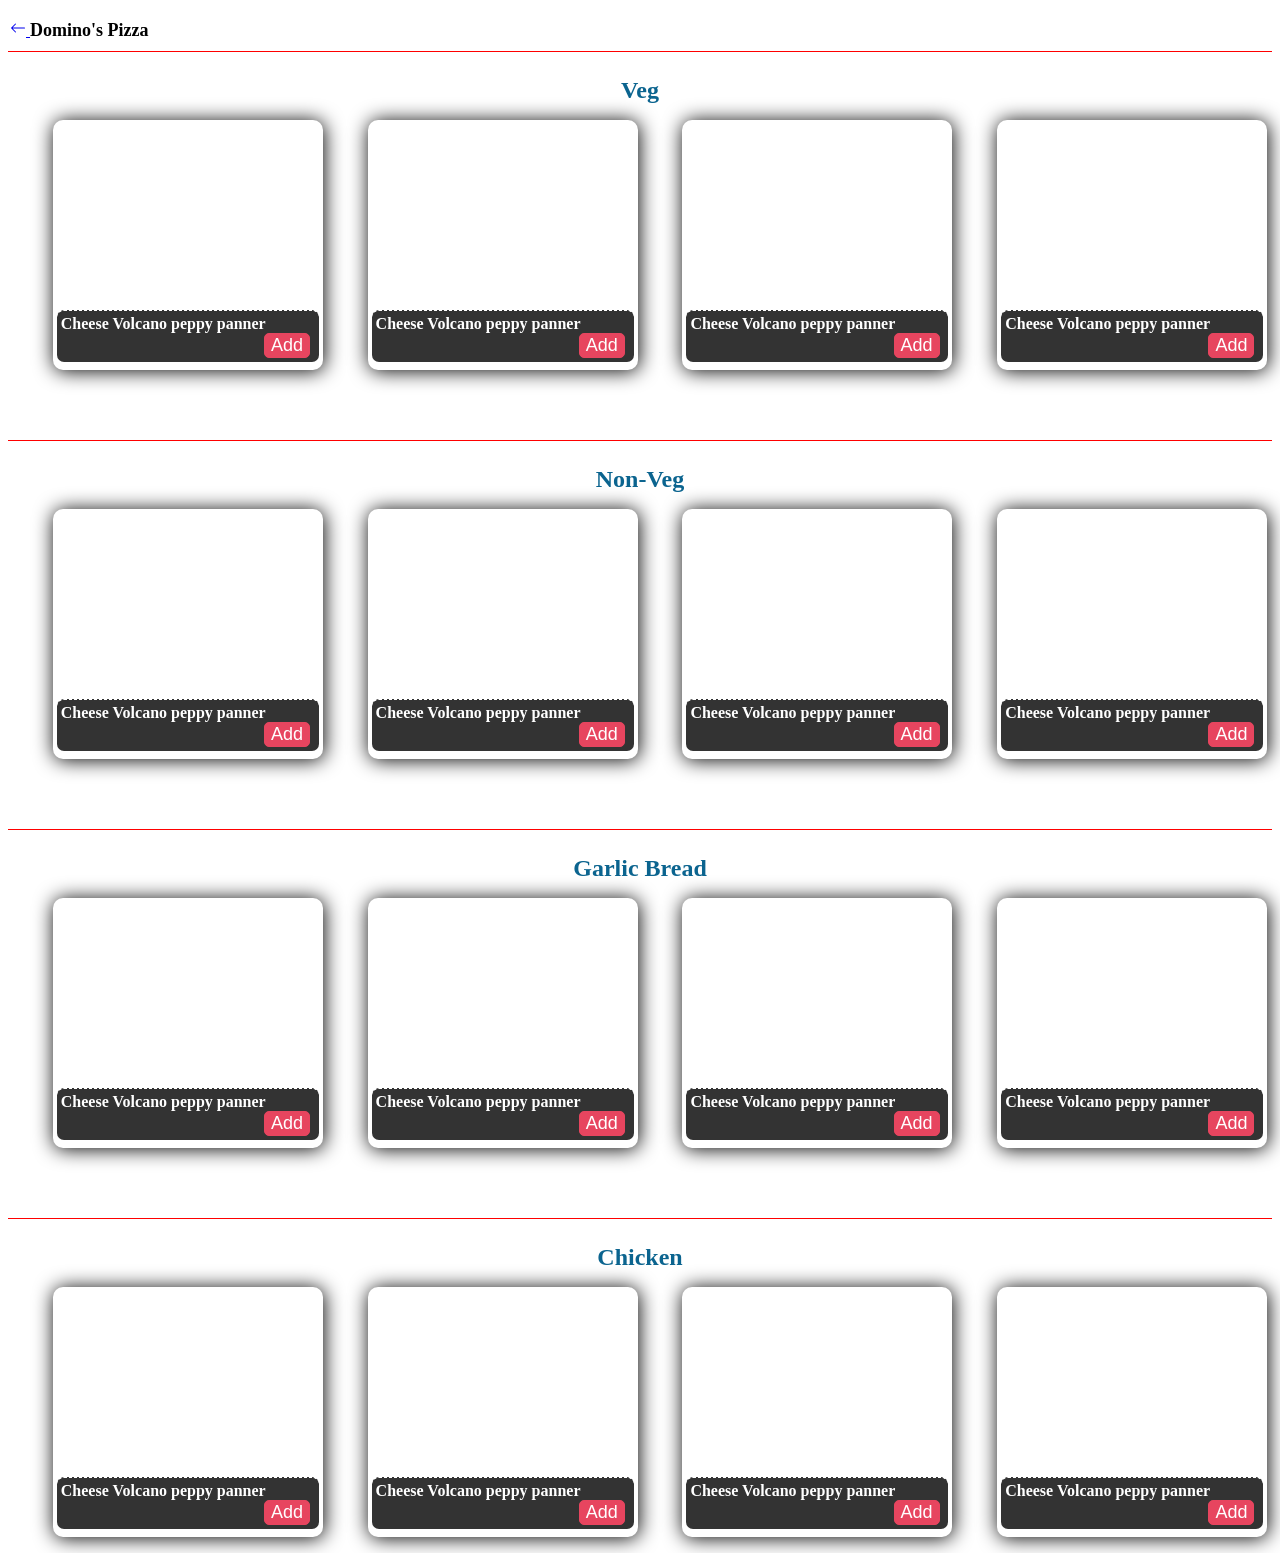
==== Dominos_clone/menu.html @ 60b68786 "menu" ====
<!DOCTYPE html>
<html lang="en">
<head>
    <meta charset="UTF-8">
    <meta name="viewport" content="width=device-width, initial-scale=1.0">
    <title>Menu~Dominos</title>
    <link rel="stylesheet" href="menu.css">
</head>
<body>
    <header >
        <icon>
            <a href="index.html"> 
            <svg xmlns="http://www.w3.org/2000/svg" width="16" height="16" fill="currentColor" class="bi bi-arrow-left" viewBox="0 0 16 16">
                <path fill-rule="evenodd" d="M15 8a.5.5 0 0 0-.5-.5H2.707l3.147-3.146a.5.5 0 1 0-.708-.708l-4 4a.5.5 0 0 0 0 .708l4 4a.5.5 0 0 0 .708-.708L2.707 8.5H14.5A.5.5 0 0 0 15 8"/>
              </svg>
            </a>
        </icon>
        <span>
            <b style="font-size: large; font-weight: 600;">Domino's Pizza</b>
        </span>
        
    </header>
    

    <menutype>

    <div class="mentyp">Veg</div>

    <menu>

        <div class="pizza" onclick="" style="background-image: url(https://cdn.dotpe.in/longtail/store-items/9236909/DV0JBcdw.webp);">
            <div class="pizza_name"><b>Cheese Volcano peppy panner</b>
                <br>
                <button>Add</button>
            </div>
        </div>

        <div class="pizza" onclick="" style="background-image: url(https://cdn.dotpe.in/longtail/store-items/9236909/DV0JBcdw.webp);">
            <div class="pizza_name"><b>Cheese Volcano peppy panner</b>
                <br>
                <button>Add</button>
            </div>
        </div>

        <div class="pizza" onclick="" style="background-image: url(https://cdn.dotpe.in/longtail/store-items/9236909/DV0JBcdw.webp);">
            <div class="pizza_name"><b>Cheese Volcano peppy panner</b>
                <br>
                <button>Add</button>
            </div>
        </div>

        <div class="pizza" onclick="" style="background-image: url(https://cdn.dotpe.in/longtail/store-items/9236909/DV0JBcdw.webp);">
            <div class="pizza_name"><b>Cheese Volcano peppy panner</b>
                <br>
                <button>Add</button>
            </div>
        </div>

    </menu>
    <br>
    <br>
    
    <br>

    <div class="mentyp" >Non-Veg</div>

    <menu>

        <div class="pizza" onclick="" style="background-image: url(https://cdn.dotpe.in/longtail/store-items/9236909/DV0JBcdw.webp);">
            <div class="pizza_name"><b>Cheese Volcano peppy panner</b>
                <br>
                <button>Add</button>
            </div>
        </div>

        <div class="pizza" onclick="" style="background-image: url(https://cdn.dotpe.in/longtail/store-items/9236909/DV0JBcdw.webp);">
            <div class="pizza_name"><b>Cheese Volcano peppy panner</b>
                <br>
                <button>Add</button>
            </div>
        </div>

        <div class="pizza" onclick="" style="background-image: url(https://cdn.dotpe.in/longtail/store-items/9236909/DV0JBcdw.webp);">
            <div class="pizza_name"><b>Cheese Volcano peppy panner</b>
                <br>
                <button>Add</button>
            </div>
        </div>

        <div class="pizza" onclick="" style="background-image: url(https://cdn.dotpe.in/longtail/store-items/9236909/DV0JBcdw.webp);">
            <div class="pizza_name"><b>Cheese Volcano peppy panner</b>
                <br>
                <button>Add</button>
            </div>
        </div>

    </menu>
    <br>
    <br>
    
    <br>

    <div class="mentyp" align="center">Garlic Bread</div>

    <menu>

        <div class="pizza" onclick="" style="background-image: url(https://cdn.dotpe.in/longtail/store-items/9236909/DV0JBcdw.webp);">
            <div class="pizza_name"><b>Cheese Volcano peppy panner</b>
                <br>
                <button>Add</button>
            </div>
        </div>

        <div class="pizza" onclick="" style="background-image: url(https://cdn.dotpe.in/longtail/store-items/9236909/DV0JBcdw.webp);">
            <div class="pizza_name"><b>Cheese Volcano peppy panner</b>
                <br>
                <button>Add</button>
            </div>
        </div>

        <div class="pizza" onclick="" style="background-image: url(https://cdn.dotpe.in/longtail/store-items/9236909/DV0JBcdw.webp);">
            <div class="pizza_name"><b>Cheese Volcano peppy panner</b>
                <br>
                <button>Add</button>
            </div>
        </div>

        <div class="pizza" onclick="" style="background-image: url(https://cdn.dotpe.in/longtail/store-items/9236909/DV0JBcdw.webp);">
            <div class="pizza_name"><b>Cheese Volcano peppy panner</b>
                <br>
                <button>Add</button>
            </div>
        </div>

    </menu>
    <br>
    <br>
    <br>

    <div class="mentyp" >Chicken</div>

    <menu>

        <div class="pizza" onclick="" style="background-image: url(https://cdn.dotpe.in/longtail/store-items/9236909/DV0JBcdw.webp);">
            <div class="pizza_name"><b>Cheese Volcano peppy panner</b>
                <br>
                <button>Add</button>
            </div>
        </div>

        <div class="pizza" onclick="" style="background-image: url(https://cdn.dotpe.in/longtail/store-items/9236909/DV0JBcdw.webp);">
            <div class="pizza_name"><b>Cheese Volcano peppy panner</b>
                <br>
                <button>Add</button>
            </div>
        </div>

        <div class="pizza" onclick="" style="background-image: url(https://cdn.dotpe.in/longtail/store-items/9236909/DV0JBcdw.webp);">
            <div class="pizza_name"><b>Cheese Volcano peppy panner</b>
                <br>
                <button>Add</button>
            </div>
        </div>

        <div class="pizza" onclick="" style="background-image: url(https://cdn.dotpe.in/longtail/store-items/9236909/DV0JBcdw.webp);">
            <div class="pizza_name"><b>Cheese Volcano peppy panner</b>
                <br>
                <button>Add</button>
            </div>
        </div>

    </menu>

</menutype>

</body>

<script src="dominos.js">

</script>
</html>
---- Dominos_clone/menu.css ----
header{
    margin-top: 10px;
    margin-left: 2px;
    position: sticky;
    top: 0;
    background-color: white;
    padding-top: 10px;
    padding-bottom: 10px;
    z-index:3;
}


menu{
    display: flex;
    justify-content: space-evenly;
    flex-wrap: wrap;
    align-items: center; /* Or stretch/center based on your need */
    gap: 40px; /* Adjust spacing as needed */
}

.pizza{
color:white;
height:250px;
width:270px;
background-repeat:no-repeat;
border-radius:10px;
box-shadow: 1px 1px 20px black;
}


.pizza button{
    position: relative;
    font-size: large;
    top:80%;
    left:80%;
    background-color: rgb(226, 23, 55);
    color:white;
    border:rgb(226, 23, 55) 1px solid;
    border-radius: 5px;
}

.pizza button:hover{
    background-color: rgb(186, 16, 41);
}

.pizza_name{
    background-color: black;
    opacity:0.9;
    margin:190px 4px 5px 4px;
    padding: 4px;
    opacity:0.8;
    border-radius: 7px;
    border-top: white 1px dashed;
}

.mentyp {
    text-align: center;
    font-size: 24px;
    font-weight: bold;
    color: black;
    color:rgb(11, 100, 143);
    border-top: 1px red solid;
    padding-top: 25px;
    margin-bottom: 5px;
  }
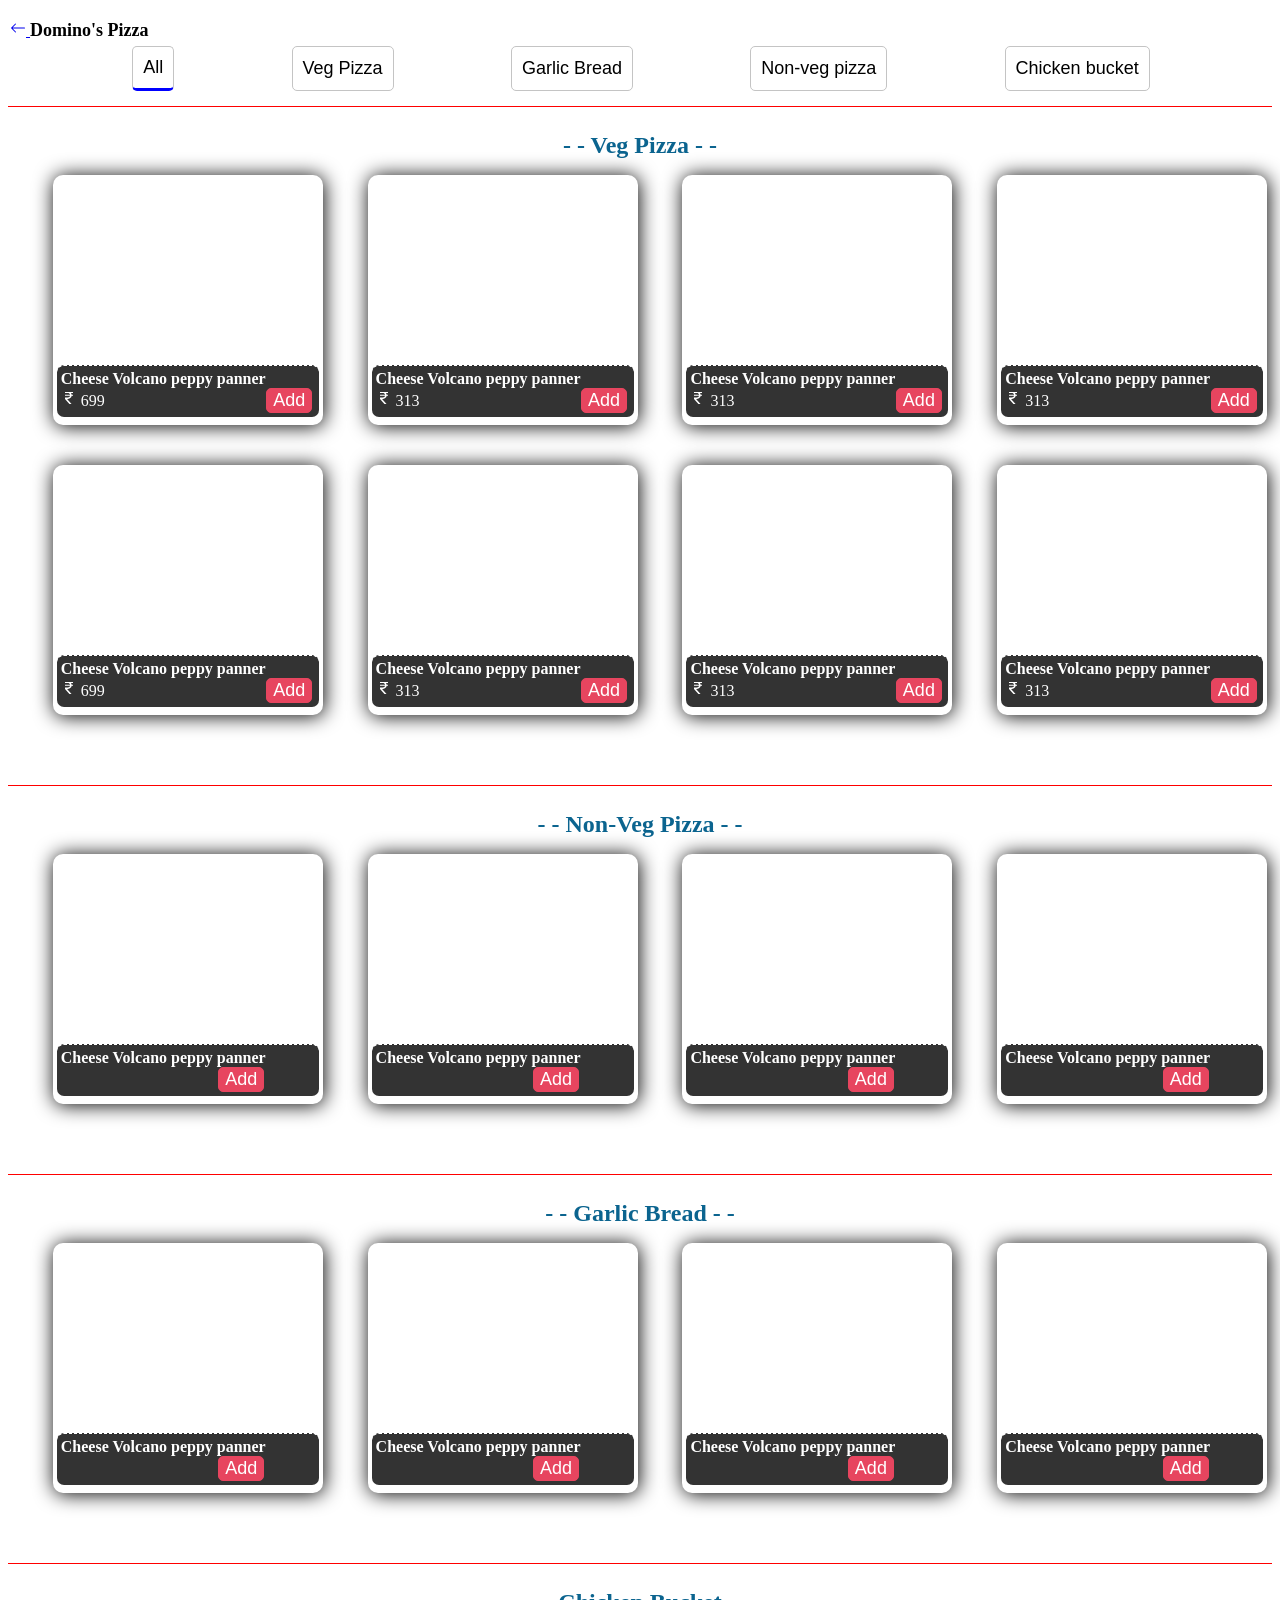
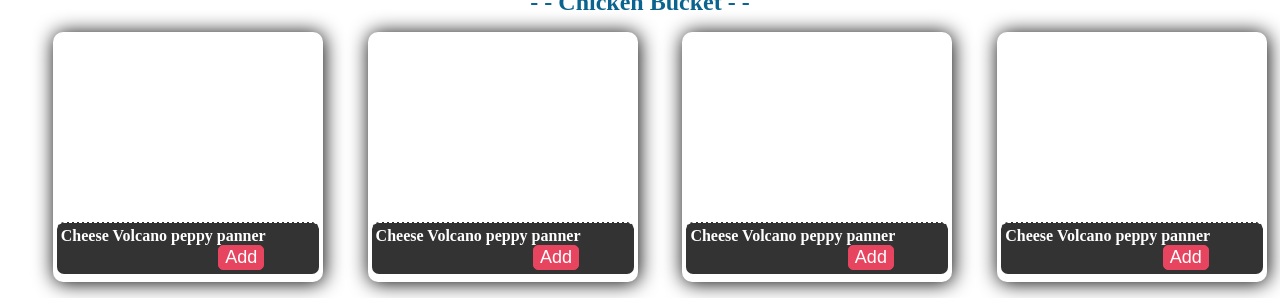
==== commit a3656325: "menutype_nav" ====
--- a/Dominos_clone/menu.html
+++ b/Dominos_clone/menu.html
@@ -18,41 +18,104 @@
         <span>
             <b style="font-size: large; font-weight: 600;">Domino's Pizza</b>
         </span>
+        <br>
+        <div class="vegnon_navbar">
+            <button id="allsel" onclick="allsel()">All</button> 
+            <button id="veg" onclick="veg()">Veg Pizza</button>
+            <button id="garlic" onclick="garlic()">Garlic Bread</button> 
+            <button id="nonveg" onclick="nonveg()">Non-veg pizza</button>
+            <button id="chicken" onclick="chicken()">Chicken bucket</button>
+        </div>
+        
         
     </header>
     
 
     <menutype>
 
-    <div class="mentyp">Veg</div>
-
-    <menu>
-
-        <div class="pizza" onclick="" style="background-image: url(https://cdn.dotpe.in/longtail/store-items/9236909/DV0JBcdw.webp);">
-            <div class="pizza_name"><b>Cheese Volcano peppy panner</b>
-                <br>
-                <button>Add</button>
-            </div>
-        </div>
-
-        <div class="pizza" onclick="" style="background-image: url(https://cdn.dotpe.in/longtail/store-items/9236909/DV0JBcdw.webp);">
-            <div class="pizza_name"><b>Cheese Volcano peppy panner</b>
-                <br>
-                <button>Add</button>
-            </div>
-        </div>
-
-        <div class="pizza" onclick="" style="background-image: url(https://cdn.dotpe.in/longtail/store-items/9236909/DV0JBcdw.webp);">
-            <div class="pizza_name"><b>Cheese Volcano peppy panner</b>
-                <br>
-                <button>Add</button>
-            </div>
-        </div>
-
-        <div class="pizza" onclick="" style="background-image: url(https://cdn.dotpe.in/longtail/store-items/9236909/DV0JBcdw.webp);">
-            <div class="pizza_name"><b>Cheese Volcano peppy panner</b>
-                <br>
-                <button>Add</button>
+        <div id="vegpizza">
+
+    <div class="mentyp">- - Veg Pizza - -</div>
+
+    <menu>
+
+        <div class="pizza" id="one" onclick="" style="background-image: url(https://cdn.dotpe.in/longtail/store-items/9236909/DV0JBcdw.webp);">
+            <div class="pizza_name"><b>Cheese Volcano peppy panner</b>
+                <br>
+                <span><svg xmlns="http://www.w3.org/2000/svg" width="16" height="16" fill="currentColor" class="bi bi-currency-rupee" viewBox="0 0 16 16">
+                    <path d="M4 3.06h2.726c1.22 0 2.12.575 2.325 1.724H4v1.051h5.051C8.855 7.001 8 7.558 6.788 7.558H4v1.317L8.437 14h2.11L6.095 8.884h.855c2.316-.018 3.465-1.476 3.688-3.049H12V4.784h-1.345c-.08-.778-.357-1.335-.793-1.732H12V2H4z"/>
+                  </svg>
+                  <span id="rupee">699 </span><button onclick="order(1)">Add</button></span>
+            </div>
+        </div>
+
+        <div class="pizza" onclick="" style="background-image: url(https://cdn.dotpe.in/longtail/store-items/9236909/DV0JBcdw.webp);">
+            <div class="pizza_name"><b>Cheese Volcano peppy panner</b>
+                <br>
+                <span><svg xmlns="http://www.w3.org/2000/svg" width="16" height="16" fill="currentColor" class="bi bi-currency-rupee" viewBox="0 0 16 16">
+                    <path d="M4 3.06h2.726c1.22 0 2.12.575 2.325 1.724H4v1.051h5.051C8.855 7.001 8 7.558 6.788 7.558H4v1.317L8.437 14h2.11L6.095 8.884h.855c2.316-.018 3.465-1.476 3.688-3.049H12V4.784h-1.345c-.08-.778-.357-1.335-.793-1.732H12V2H4z"/>
+                  </svg>
+                  <span id="rupee">313 </span><button onclick="">Add</button></span>
+            </div>
+        </div>
+
+        <div class="pizza" onclick="" style="background-image: url(https://cdn.dotpe.in/longtail/store-items/9236909/DV0JBcdw.webp);">
+            <div class="pizza_name"><b>Cheese Volcano peppy panner</b>
+                <br>
+                <span><svg xmlns="http://www.w3.org/2000/svg" width="16" height="16" fill="currentColor" class="bi bi-currency-rupee" viewBox="0 0 16 16">
+                    <path d="M4 3.06h2.726c1.22 0 2.12.575 2.325 1.724H4v1.051h5.051C8.855 7.001 8 7.558 6.788 7.558H4v1.317L8.437 14h2.11L6.095 8.884h.855c2.316-.018 3.465-1.476 3.688-3.049H12V4.784h-1.345c-.08-.778-.357-1.335-.793-1.732H12V2H4z"/>
+                  </svg>
+                  <span id="rupee">313 </span><button onclick="">Add</button></span>
+            </div>
+        </div>
+
+        <div class="pizza" onclick="" style="background-image: url(https://cdn.dotpe.in/longtail/store-items/9236909/DV0JBcdw.webp);">
+            <div class="pizza_name"><b>Cheese Volcano peppy panner</b>
+                <br>
+                <span><svg xmlns="http://www.w3.org/2000/svg" width="16" height="16" fill="currentColor" class="bi bi-currency-rupee" viewBox="0 0 16 16">
+                    <path d="M4 3.06h2.726c1.22 0 2.12.575 2.325 1.724H4v1.051h5.051C8.855 7.001 8 7.558 6.788 7.558H4v1.317L8.437 14h2.11L6.095 8.884h.855c2.316-.018 3.465-1.476 3.688-3.049H12V4.784h-1.345c-.08-.778-.357-1.335-.793-1.732H12V2H4z"/>
+                  </svg>
+                  <span id="rupee">313 </span><button onclick="">Add</button></span>
+            </div>
+        </div>
+
+        <div class="pizza" id="one" onclick="" style="background-image: url(https://cdn.dotpe.in/longtail/store-items/9236909/DV0JBcdw.webp);">
+            <div class="pizza_name"><b>Cheese Volcano peppy panner</b>
+                <br>
+                <span><svg xmlns="http://www.w3.org/2000/svg" width="16" height="16" fill="currentColor" class="bi bi-currency-rupee" viewBox="0 0 16 16">
+                    <path d="M4 3.06h2.726c1.22 0 2.12.575 2.325 1.724H4v1.051h5.051C8.855 7.001 8 7.558 6.788 7.558H4v1.317L8.437 14h2.11L6.095 8.884h.855c2.316-.018 3.465-1.476 3.688-3.049H12V4.784h-1.345c-.08-.778-.357-1.335-.793-1.732H12V2H4z"/>
+                  </svg>
+                  <span id="rupee">699 </span><button onclick="order(1)">Add</button></span>
+            </div>
+        </div>
+
+        <div class="pizza" onclick="" style="background-image: url(https://cdn.dotpe.in/longtail/store-items/9236909/DV0JBcdw.webp);">
+            <div class="pizza_name"><b>Cheese Volcano peppy panner</b>
+                <br>
+                <span><svg xmlns="http://www.w3.org/2000/svg" width="16" height="16" fill="currentColor" class="bi bi-currency-rupee" viewBox="0 0 16 16">
+                    <path d="M4 3.06h2.726c1.22 0 2.12.575 2.325 1.724H4v1.051h5.051C8.855 7.001 8 7.558 6.788 7.558H4v1.317L8.437 14h2.11L6.095 8.884h.855c2.316-.018 3.465-1.476 3.688-3.049H12V4.784h-1.345c-.08-.778-.357-1.335-.793-1.732H12V2H4z"/>
+                  </svg>
+                  <span id="rupee">313 </span><button onclick="">Add</button></span>
+            </div>
+        </div>
+
+        <div class="pizza" onclick="" style="background-image: url(https://cdn.dotpe.in/longtail/store-items/9236909/DV0JBcdw.webp);">
+            <div class="pizza_name"><b>Cheese Volcano peppy panner</b>
+                <br>
+                <span><svg xmlns="http://www.w3.org/2000/svg" width="16" height="16" fill="currentColor" class="bi bi-currency-rupee" viewBox="0 0 16 16">
+                    <path d="M4 3.06h2.726c1.22 0 2.12.575 2.325 1.724H4v1.051h5.051C8.855 7.001 8 7.558 6.788 7.558H4v1.317L8.437 14h2.11L6.095 8.884h.855c2.316-.018 3.465-1.476 3.688-3.049H12V4.784h-1.345c-.08-.778-.357-1.335-.793-1.732H12V2H4z"/>
+                  </svg>
+                  <span id="rupee">313 </span><button onclick="">Add</button></span>
+            </div>
+        </div>
+
+        <div class="pizza" onclick="" style="background-image: url(https://cdn.dotpe.in/longtail/store-items/9236909/DV0JBcdw.webp);">
+            <div class="pizza_name"><b>Cheese Volcano peppy panner</b>
+                <br>
+                <span><svg xmlns="http://www.w3.org/2000/svg" width="16" height="16" fill="currentColor" class="bi bi-currency-rupee" viewBox="0 0 16 16">
+                    <path d="M4 3.06h2.726c1.22 0 2.12.575 2.325 1.724H4v1.051h5.051C8.855 7.001 8 7.558 6.788 7.558H4v1.317L8.437 14h2.11L6.095 8.884h.855c2.316-.018 3.465-1.476 3.688-3.049H12V4.784h-1.345c-.08-.778-.357-1.335-.793-1.732H12V2H4z"/>
+                  </svg>
+                  <span id="rupee">313 </span><button onclick="">Add</button></span>
             </div>
         </div>
 
@@ -61,36 +124,39 @@
     <br>
     
     <br>
-
-    <div class="mentyp" >Non-Veg</div>
-
-    <menu>
-
-        <div class="pizza" onclick="" style="background-image: url(https://cdn.dotpe.in/longtail/store-items/9236909/DV0JBcdw.webp);">
-            <div class="pizza_name"><b>Cheese Volcano peppy panner</b>
-                <br>
-                <button>Add</button>
-            </div>
-        </div>
-
-        <div class="pizza" onclick="" style="background-image: url(https://cdn.dotpe.in/longtail/store-items/9236909/DV0JBcdw.webp);">
-            <div class="pizza_name"><b>Cheese Volcano peppy panner</b>
-                <br>
-                <button>Add</button>
-            </div>
-        </div>
-
-        <div class="pizza" onclick="" style="background-image: url(https://cdn.dotpe.in/longtail/store-items/9236909/DV0JBcdw.webp);">
-            <div class="pizza_name"><b>Cheese Volcano peppy panner</b>
-                <br>
-                <button>Add</button>
-            </div>
-        </div>
-
-        <div class="pizza" onclick="" style="background-image: url(https://cdn.dotpe.in/longtail/store-items/9236909/DV0JBcdw.webp);">
-            <div class="pizza_name"><b>Cheese Volcano peppy panner</b>
-                <br>
-                <button>Add</button>
+    </div>
+
+
+    <div id="nonvegpizza">
+    <div class="mentyp" >- - Non-Veg Pizza - -</div>
+
+    <menu>
+
+        <div class="pizza" onclick="" style="background-image: url(https://cdn.dotpe.in/longtail/store-items/9236909/DV0JBcdw.webp);">
+            <div class="pizza_name"><b>Cheese Volcano peppy panner</b>
+                <br>
+                <button onclick="">Add</button>
+            </div>
+        </div>
+
+        <div class="pizza" onclick="" style="background-image: url(https://cdn.dotpe.in/longtail/store-items/9236909/DV0JBcdw.webp);">
+            <div class="pizza_name"><b>Cheese Volcano peppy panner</b>
+                <br>
+                <button onclick="">Add</button>
+            </div>
+        </div>
+
+        <div class="pizza" onclick="" style="background-image: url(https://cdn.dotpe.in/longtail/store-items/9236909/DV0JBcdw.webp);">
+            <div class="pizza_name"><b>Cheese Volcano peppy panner</b>
+                <br>
+                <button onclick="">Add</button>
+            </div>
+        </div>
+
+        <div class="pizza" onclick="" style="background-image: url(https://cdn.dotpe.in/longtail/store-items/9236909/DV0JBcdw.webp);">
+            <div class="pizza_name"><b>Cheese Volcano peppy panner</b>
+                <br>
+                <button onclick="">Add</button>
             </div>
         </div>
 
@@ -100,76 +166,87 @@
     
     <br>
 
-    <div class="mentyp" align="center">Garlic Bread</div>
-
-    <menu>
-
-        <div class="pizza" onclick="" style="background-image: url(https://cdn.dotpe.in/longtail/store-items/9236909/DV0JBcdw.webp);">
-            <div class="pizza_name"><b>Cheese Volcano peppy panner</b>
-                <br>
-                <button>Add</button>
-            </div>
-        </div>
-
-        <div class="pizza" onclick="" style="background-image: url(https://cdn.dotpe.in/longtail/store-items/9236909/DV0JBcdw.webp);">
-            <div class="pizza_name"><b>Cheese Volcano peppy panner</b>
-                <br>
-                <button>Add</button>
-            </div>
-        </div>
-
-        <div class="pizza" onclick="" style="background-image: url(https://cdn.dotpe.in/longtail/store-items/9236909/DV0JBcdw.webp);">
-            <div class="pizza_name"><b>Cheese Volcano peppy panner</b>
-                <br>
-                <button>Add</button>
-            </div>
-        </div>
-
-        <div class="pizza" onclick="" style="background-image: url(https://cdn.dotpe.in/longtail/store-items/9236909/DV0JBcdw.webp);">
-            <div class="pizza_name"><b>Cheese Volcano peppy panner</b>
-                <br>
-                <button>Add</button>
-            </div>
-        </div>
-
-    </menu>
-    <br>
-    <br>
-    <br>
-
-    <div class="mentyp" >Chicken</div>
-
-    <menu>
-
-        <div class="pizza" onclick="" style="background-image: url(https://cdn.dotpe.in/longtail/store-items/9236909/DV0JBcdw.webp);">
-            <div class="pizza_name"><b>Cheese Volcano peppy panner</b>
-                <br>
-                <button>Add</button>
-            </div>
-        </div>
-
-        <div class="pizza" onclick="" style="background-image: url(https://cdn.dotpe.in/longtail/store-items/9236909/DV0JBcdw.webp);">
-            <div class="pizza_name"><b>Cheese Volcano peppy panner</b>
-                <br>
-                <button>Add</button>
-            </div>
-        </div>
-
-        <div class="pizza" onclick="" style="background-image: url(https://cdn.dotpe.in/longtail/store-items/9236909/DV0JBcdw.webp);">
-            <div class="pizza_name"><b>Cheese Volcano peppy panner</b>
-                <br>
-                <button>Add</button>
-            </div>
-        </div>
-
-        <div class="pizza" onclick="" style="background-image: url(https://cdn.dotpe.in/longtail/store-items/9236909/DV0JBcdw.webp);">
-            <div class="pizza_name"><b>Cheese Volcano peppy panner</b>
-                <br>
-                <button>Add</button>
-            </div>
-        </div>
-
-    </menu>
+    </div>
+
+    <div id="garlicbread">
+
+    <div class="mentyp" align="center">- - Garlic Bread - -</div>
+
+    <menu>
+
+        <div class="pizza" onclick="" style="background-image: url(https://cdn.dotpe.in/longtail/store-items/9236909/DV0JBcdw.webp);">
+            <div class="pizza_name"><b>Cheese Volcano peppy panner</b>
+                <br>
+                <button onclick="">Add</button>
+            </div>
+        </div>
+
+        <div class="pizza" onclick="" style="background-image: url(https://cdn.dotpe.in/longtail/store-items/9236909/DV0JBcdw.webp);">
+            <div class="pizza_name"><b>Cheese Volcano peppy panner</b>
+                <br>
+                <button onclick="">Add</button>
+            </div>
+        </div>
+
+        <div class="pizza" onclick="" style="background-image: url(https://cdn.dotpe.in/longtail/store-items/9236909/DV0JBcdw.webp);">
+            <div class="pizza_name"><b>Cheese Volcano peppy panner</b>
+                <br>
+                <button onclick="">Add</button>
+            </div>
+        </div>
+
+        <div class="pizza" onclick="" style="background-image: url(https://cdn.dotpe.in/longtail/store-items/9236909/DV0JBcdw.webp);">
+            <div class="pizza_name"><b>Cheese Volcano peppy panner</b>
+                <br>
+                <button onclick="">Add</button>
+            </div>
+        </div>
+
+    </menu>
+    <br>
+    <br>
+    <br>
+    </div>
+
+    <div id="chickenbucket">
+
+    <div class="mentyp" >- - Chicken Bucket - -</div>
+
+    <menu>
+
+        <div class="pizza" onclick="" style="background-image: url(https://cdn.dotpe.in/longtail/store-items/9236909/DV0JBcdw.webp);">
+            <div class="pizza_name"><b>Cheese Volcano peppy panner</b>
+                <br>
+                <button onclick="">Add</button>
+            </div>
+        </div>
+
+        <div class="pizza" onclick="" style="background-image: url(https://cdn.dotpe.in/longtail/store-items/9236909/DV0JBcdw.webp);">
+            <div class="pizza_name"><b>Cheese Volcano peppy panner</b>
+                <br>
+                <button onclick="">Add</button>
+            </div>
+        </div>
+
+        <div class="pizza" onclick="" style="background-image: url(https://cdn.dotpe.in/longtail/store-items/9236909/DV0JBcdw.webp);">
+            <div class="pizza_name"><b>Cheese Volcano peppy panner</b>
+                <br>
+                <button onclick="">Add</button>
+            </div>
+        </div>
+
+        <div class="pizza" onclick="" style="background-image: url(https://cdn.dotpe.in/longtail/store-items/9236909/DV0JBcdw.webp);">
+            <div class="pizza_name"><b>Cheese Volcano peppy panner</b>
+                <br>
+                <button onclick="">Add</button>
+            </div>
+        </div>
+
+        
+
+    </menu>
+
+    </div>
 
 </menutype>
 
--- a/Dominos_clone/menu.css
+++ b/Dominos_clone/menu.css
@@ -8,8 +8,33 @@
     padding-top: 10px;
     padding-bottom: 10px;
     z-index:3;
+    
 }
 
+.vegnon_navbar{
+    padding :5px;
+    display: flex;
+    justify-content: space-evenly;
+    
+}
+
+.vegnon_navbar button{
+    font-size: large;
+    padding :10px;
+    background-color: white;
+    border-radius: 5px;
+    border: 1px solid rgb(196, 196, 196) ;
+    visibility: visible;
+    display: inline-block;
+}
+
+#allsel{
+    border-bottom: 3px solid blue;
+}
+
+.vegnon_navbar button:hover{
+   background-color: rgba(152, 152, 152,0.3) ;
+}
 
 menu{
     display: flex;
@@ -33,7 +58,7 @@
     position: relative;
     font-size: large;
     top:80%;
-    left:80%;
+    left:62%;
     background-color: rgb(226, 23, 55);
     color:white;
     border:rgb(226, 23, 55) 1px solid;
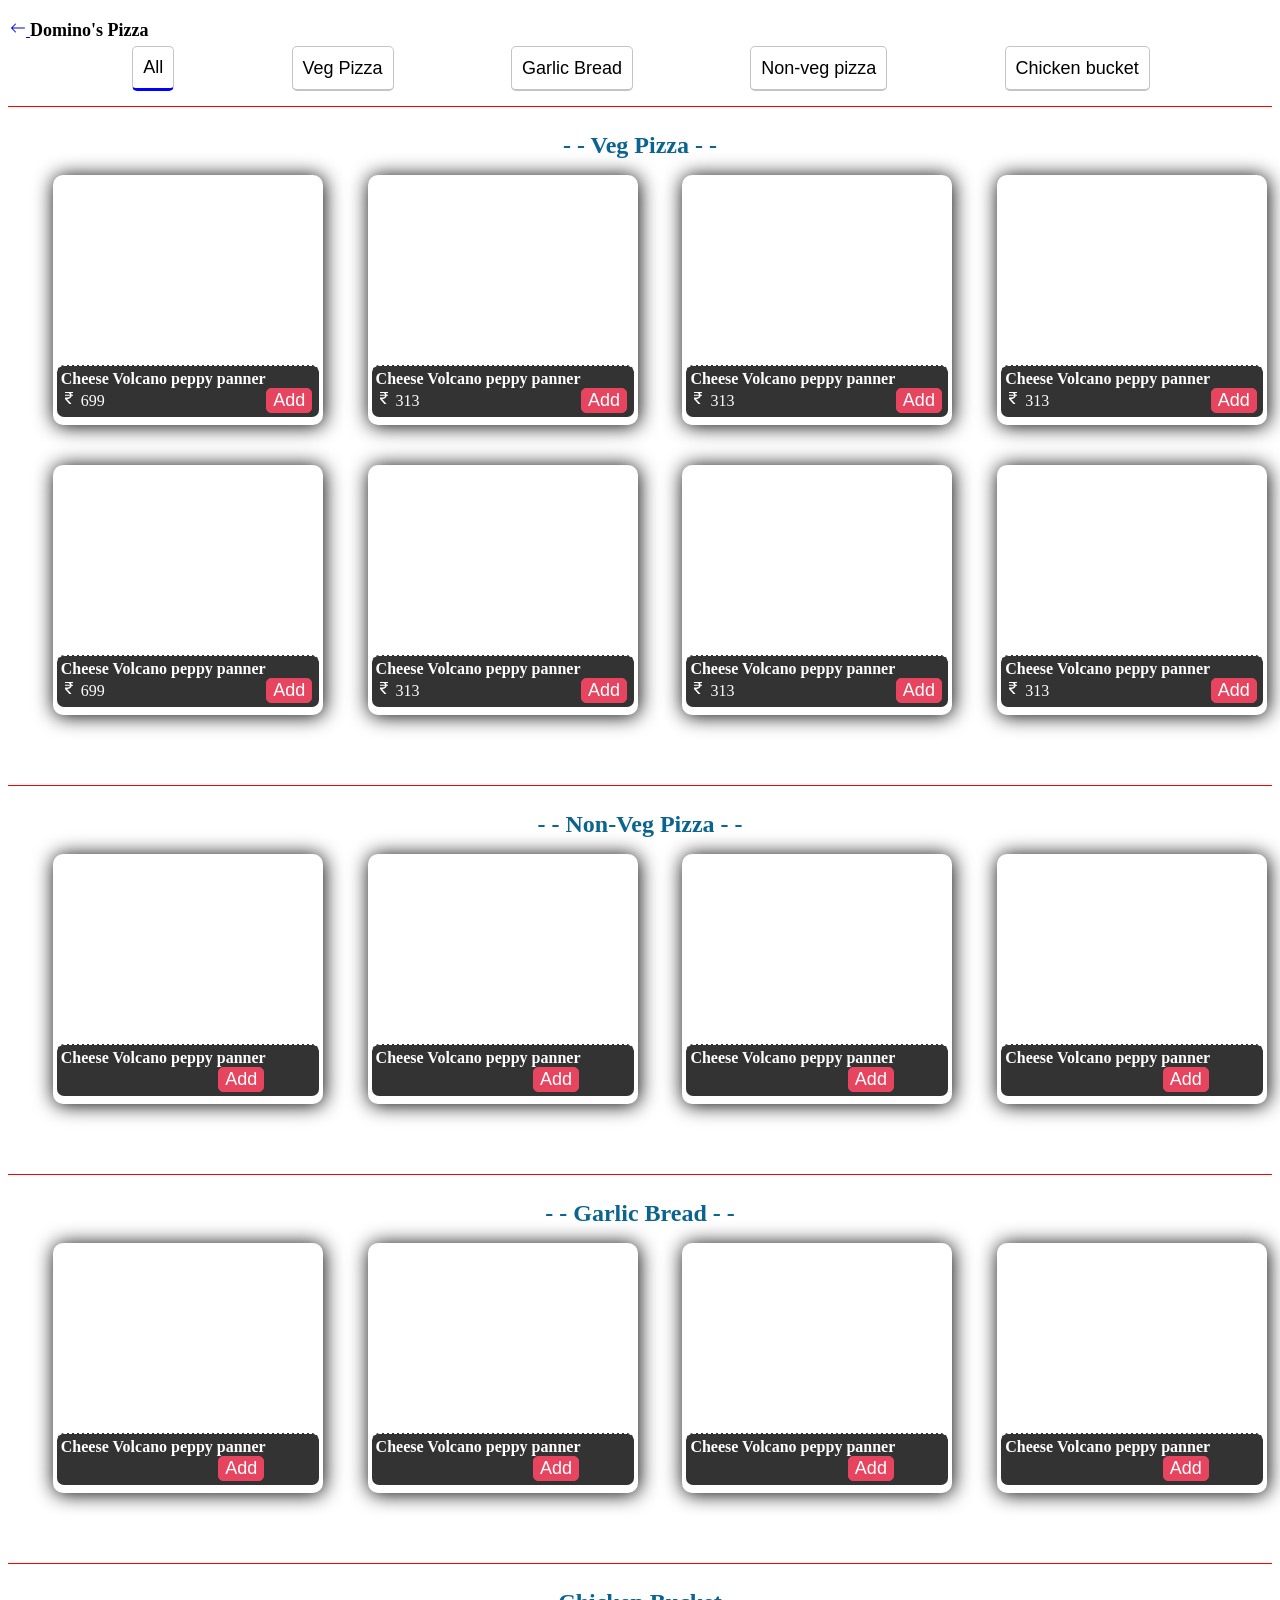
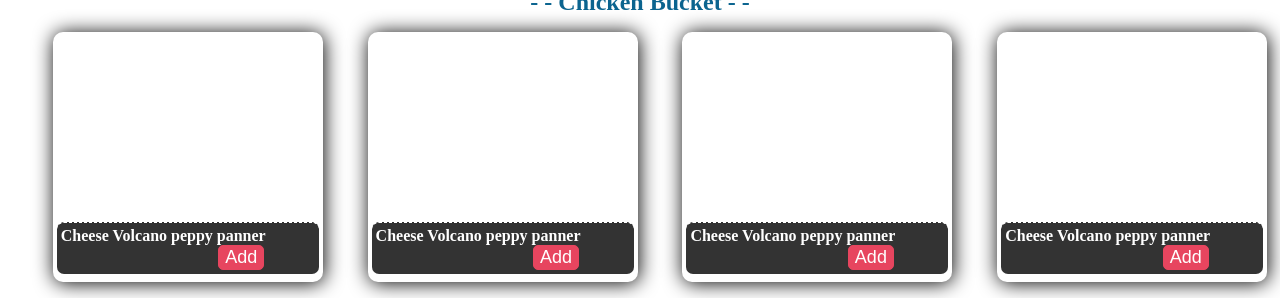
==== commit 3d06ed6c: "typenav" ====
--- a/Dominos_clone/menu.html
+++ b/Dominos_clone/menu.html
@@ -250,6 +250,22 @@
 
 </menutype>
 
+<script>
+    window.onload = function () {
+        const params = new URLSearchParams(window.location.search);
+        const tab = params.get("tab");
+    
+        if (tab === "vegpizza") veg();
+        else if (tab === "nonvegpizza") nonveg();
+        else if (tab === "garlicbread") garlic();
+        else if (tab === "chickenbucket") chicken();
+        else allsel(); // default to showing everything
+    };
+    </script>
+    
+    <script src="dominos.js"></script>
+    
+
 </body>
 
 <script src="dominos.js">
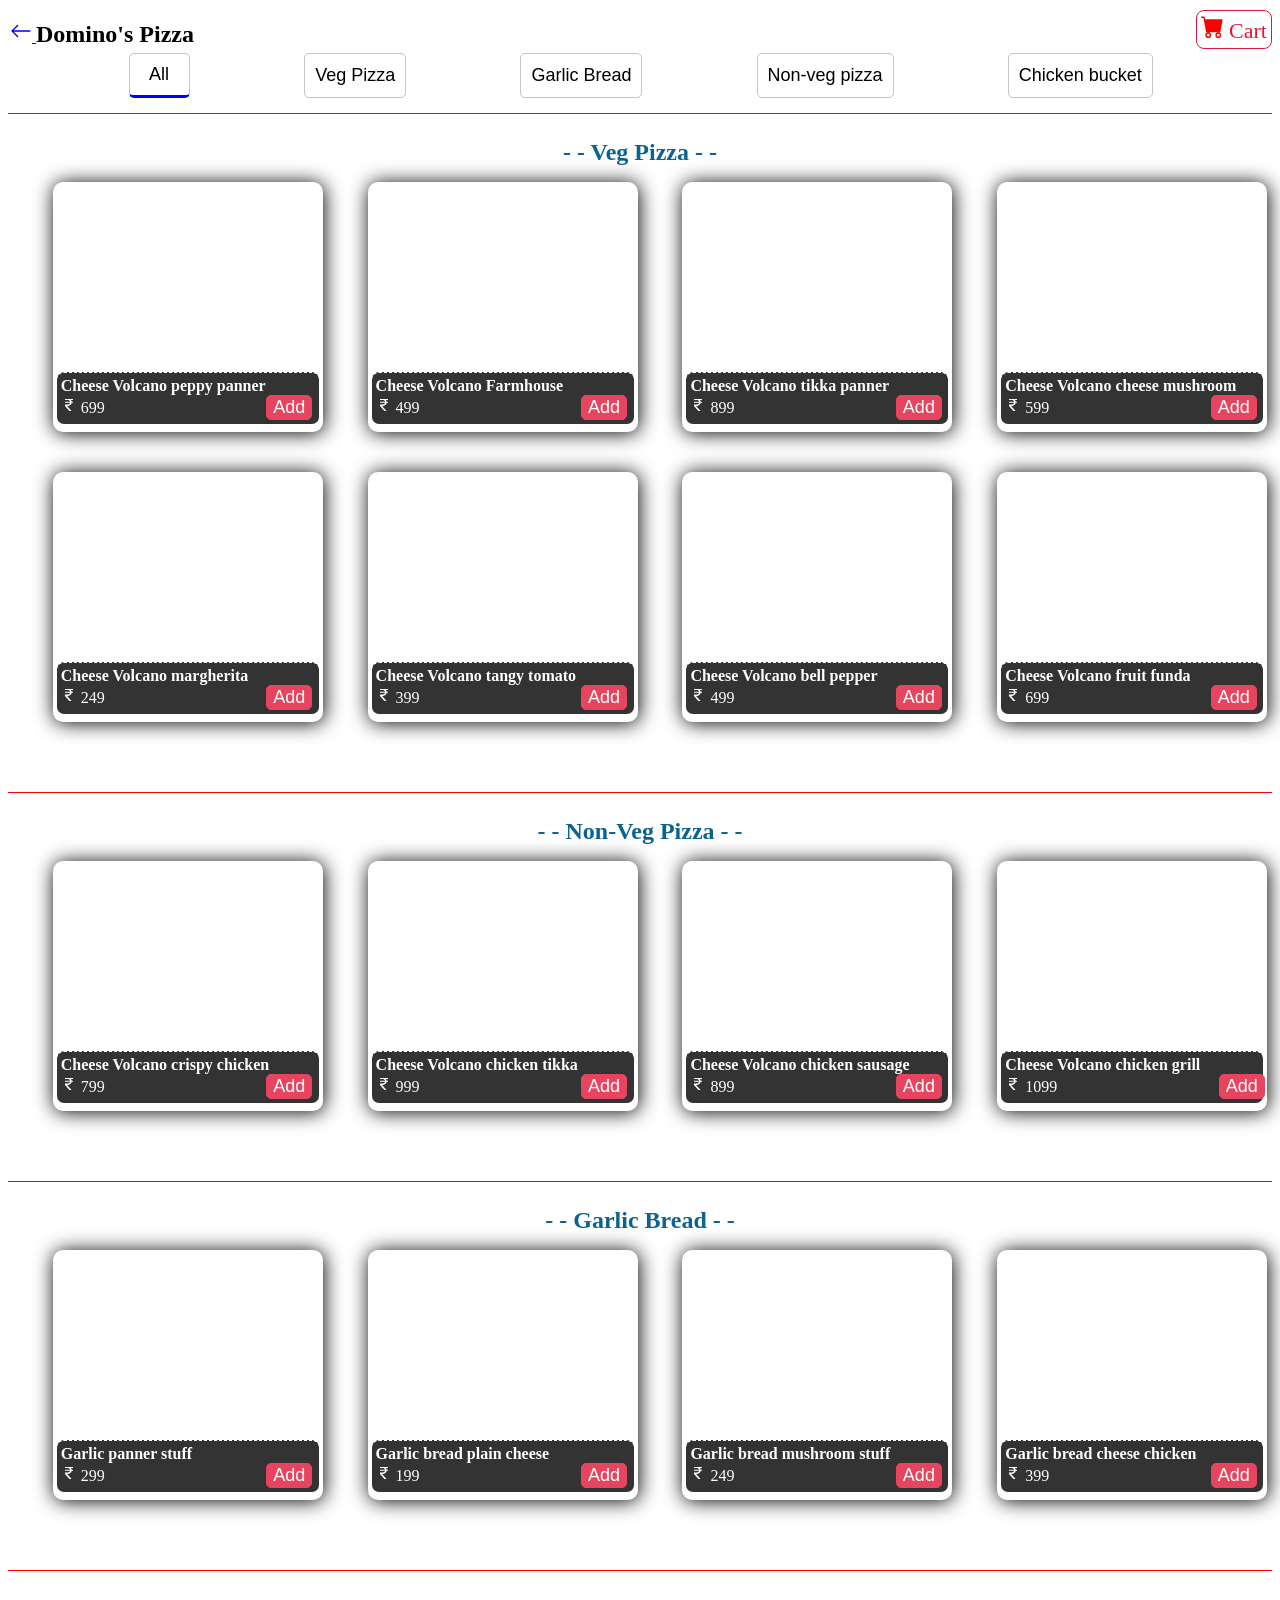
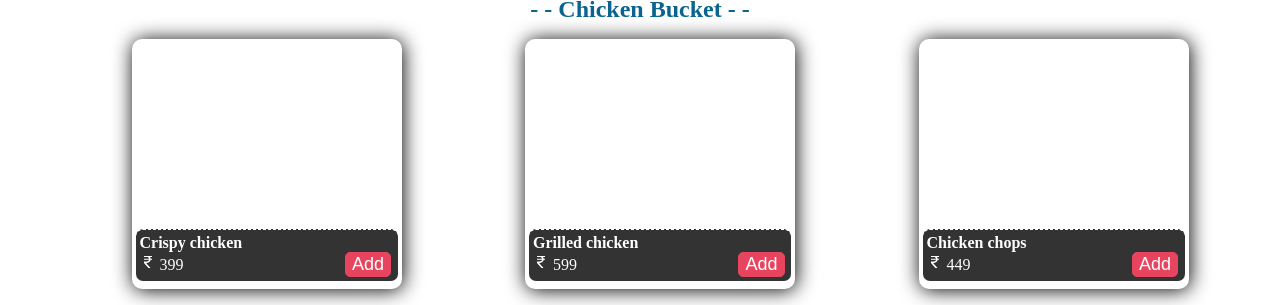
==== commit c7fd4752: "before llm error fix" ====
--- a/Dominos_clone/menu.html
+++ b/Dominos_clone/menu.html
@@ -10,23 +10,29 @@
     <header >
         <icon>
             <a href="index.html"> 
-            <svg xmlns="http://www.w3.org/2000/svg" width="16" height="16" fill="currentColor" class="bi bi-arrow-left" viewBox="0 0 16 16">
+            <svg xmlns="http://www.w3.org/2000/svg" width="22" height="22" fill="currentColor" class="bi bi-arrow-left" viewBox="0 0 16 16">
                 <path fill-rule="evenodd" d="M15 8a.5.5 0 0 0-.5-.5H2.707l3.147-3.146a.5.5 0 1 0-.708-.708l-4 4a.5.5 0 0 0 0 .708l4 4a.5.5 0 0 0 .708-.708L2.707 8.5H14.5A.5.5 0 0 0 15 8"/>
               </svg>
             </a>
         </icon>
         <span>
-            <b style="font-size: large; font-weight: 600;">Domino's Pizza</b>
+            <b style="font-size: x-large; font-weight: 600;">Domino's Pizza</b>
         </span>
         <br>
         <div class="vegnon_navbar">
-            <button id="allsel" onclick="allsel()">All</button> 
+            <button id="allsel" onclick="allsel()">&nbsp All &nbsp</button> 
             <button id="veg" onclick="veg()">Veg Pizza</button>
             <button id="garlic" onclick="garlic()">Garlic Bread</button> 
             <button id="nonveg" onclick="nonveg()">Non-veg pizza</button>
             <button id="chicken" onclick="chicken()">Chicken bucket</button>
         </div>
-        
+
+        <span class="cart" onclick="window.open('orderpage.html','_self');displaycart();">
+            <svg xmlns="http://www.w3.org/2000/svg" width="23" height="23" fill="red" class="bi bi-cart-fill" viewBox="0 0 16 16">
+                <path d="M0 1.5A.5.5 0 0 1 .5 1H2a.5.5 0 0 1 .485.379L2.89 3H14.5a.5.5 0 0 1 .491.592l-1.5 8A.5.5 0 0 1 13 12H4a.5.5 0 0 1-.491-.408L2.01 3.607 1.61 2H.5a.5.5 0 0 1-.5-.5M5 12a2 2 0 1 0 0 4 2 2 0 0 0 0-4m7 0a2 2 0 1 0 0 4 2 2 0 0 0 0-4m-7 1a1 1 0 1 1 0 2 1 1 0 0 1 0-2m7 0a1 1 0 1 1 0 2 1 1 0 0 1 0-2"/>
+              </svg>
+              <span style="color:rgb(226, 23, 55)">Cart </span>
+        </span>
         
     </header>
     
@@ -45,77 +51,77 @@
                 <span><svg xmlns="http://www.w3.org/2000/svg" width="16" height="16" fill="currentColor" class="bi bi-currency-rupee" viewBox="0 0 16 16">
                     <path d="M4 3.06h2.726c1.22 0 2.12.575 2.325 1.724H4v1.051h5.051C8.855 7.001 8 7.558 6.788 7.558H4v1.317L8.437 14h2.11L6.095 8.884h.855c2.316-.018 3.465-1.476 3.688-3.049H12V4.784h-1.345c-.08-.778-.357-1.335-.793-1.732H12V2H4z"/>
                   </svg>
-                  <span id="rupee">699 </span><button onclick="order(1)">Add</button></span>
-            </div>
-        </div>
-
-        <div class="pizza" onclick="" style="background-image: url(https://cdn.dotpe.in/longtail/store-items/9236909/DV0JBcdw.webp);">
-            <div class="pizza_name"><b>Cheese Volcano peppy panner</b>
-                <br>
-                <span><svg xmlns="http://www.w3.org/2000/svg" width="16" height="16" fill="currentColor" class="bi bi-currency-rupee" viewBox="0 0 16 16">
-                    <path d="M4 3.06h2.726c1.22 0 2.12.575 2.325 1.724H4v1.051h5.051C8.855 7.001 8 7.558 6.788 7.558H4v1.317L8.437 14h2.11L6.095 8.884h.855c2.316-.018 3.465-1.476 3.688-3.049H12V4.784h-1.345c-.08-.778-.357-1.335-.793-1.732H12V2H4z"/>
-                  </svg>
-                  <span id="rupee">313 </span><button onclick="">Add</button></span>
-            </div>
-        </div>
-
-        <div class="pizza" onclick="" style="background-image: url(https://cdn.dotpe.in/longtail/store-items/9236909/DV0JBcdw.webp);">
-            <div class="pizza_name"><b>Cheese Volcano peppy panner</b>
-                <br>
-                <span><svg xmlns="http://www.w3.org/2000/svg" width="16" height="16" fill="currentColor" class="bi bi-currency-rupee" viewBox="0 0 16 16">
-                    <path d="M4 3.06h2.726c1.22 0 2.12.575 2.325 1.724H4v1.051h5.051C8.855 7.001 8 7.558 6.788 7.558H4v1.317L8.437 14h2.11L6.095 8.884h.855c2.316-.018 3.465-1.476 3.688-3.049H12V4.784h-1.345c-.08-.778-.357-1.335-.793-1.732H12V2H4z"/>
-                  </svg>
-                  <span id="rupee">313 </span><button onclick="">Add</button></span>
-            </div>
-        </div>
-
-        <div class="pizza" onclick="" style="background-image: url(https://cdn.dotpe.in/longtail/store-items/9236909/DV0JBcdw.webp);">
-            <div class="pizza_name"><b>Cheese Volcano peppy panner</b>
-                <br>
-                <span><svg xmlns="http://www.w3.org/2000/svg" width="16" height="16" fill="currentColor" class="bi bi-currency-rupee" viewBox="0 0 16 16">
-                    <path d="M4 3.06h2.726c1.22 0 2.12.575 2.325 1.724H4v1.051h5.051C8.855 7.001 8 7.558 6.788 7.558H4v1.317L8.437 14h2.11L6.095 8.884h.855c2.316-.018 3.465-1.476 3.688-3.049H12V4.784h-1.345c-.08-.778-.357-1.335-.793-1.732H12V2H4z"/>
-                  </svg>
-                  <span id="rupee">313 </span><button onclick="">Add</button></span>
+                  <span id="rupee">699 </span><button onclick="order(0)">Add</button></span>
+            </div>
+        </div>
+
+        <div class="pizza" onclick="" style="background-image: url(https://cdn.dotpe.in/longtail/store-items/9236909/DV0JBcdw.webp);">
+            <div class="pizza_name"><b>Cheese Volcano Farmhouse</b>
+                <br>
+                <span><svg xmlns="http://www.w3.org/2000/svg" width="16" height="16" fill="currentColor" class="bi bi-currency-rupee" viewBox="0 0 16 16">
+                    <path d="M4 3.06h2.726c1.22 0 2.12.575 2.325 1.724H4v1.051h5.051C8.855 7.001 8 7.558 6.788 7.558H4v1.317L8.437 14h2.11L6.095 8.884h.855c2.316-.018 3.465-1.476 3.688-3.049H12V4.784h-1.345c-.08-.778-.357-1.335-.793-1.732H12V2H4z"/>
+                  </svg>
+                  <span id="rupee">499 </span><button onclick="order(1)">Add</button></span>
+            </div>
+        </div>
+
+        <div class="pizza" onclick="" style="background-image: url(https://cdn.dotpe.in/longtail/store-items/9236909/DV0JBcdw.webp);">
+            <div class="pizza_name"><b>Cheese Volcano tikka panner</b>
+                <br>
+                <span><svg xmlns="http://www.w3.org/2000/svg" width="16" height="16" fill="currentColor" class="bi bi-currency-rupee" viewBox="0 0 16 16">
+                    <path d="M4 3.06h2.726c1.22 0 2.12.575 2.325 1.724H4v1.051h5.051C8.855 7.001 8 7.558 6.788 7.558H4v1.317L8.437 14h2.11L6.095 8.884h.855c2.316-.018 3.465-1.476 3.688-3.049H12V4.784h-1.345c-.08-.778-.357-1.335-.793-1.732H12V2H4z"/>
+                  </svg>
+                  <span id="rupee">899 </span><button onclick="order(2)">Add</button></span>
+            </div>
+        </div>
+
+        <div class="pizza" onclick="" style="background-image: url(https://cdn.dotpe.in/longtail/store-items/9236909/DV0JBcdw.webp);">
+            <div class="pizza_name"><b>Cheese Volcano cheese mushroom</b>
+                <br>
+                <span><svg xmlns="http://www.w3.org/2000/svg" width="16" height="16" fill="currentColor" class="bi bi-currency-rupee" viewBox="0 0 16 16">
+                    <path d="M4 3.06h2.726c1.22 0 2.12.575 2.325 1.724H4v1.051h5.051C8.855 7.001 8 7.558 6.788 7.558H4v1.317L8.437 14h2.11L6.095 8.884h.855c2.316-.018 3.465-1.476 3.688-3.049H12V4.784h-1.345c-.08-.778-.357-1.335-.793-1.732H12V2H4z"/>
+                  </svg>
+                  <span id="rupee">599 </span><button onclick="order(3)">Add</button></span>
             </div>
         </div>
 
         <div class="pizza" id="one" onclick="" style="background-image: url(https://cdn.dotpe.in/longtail/store-items/9236909/DV0JBcdw.webp);">
-            <div class="pizza_name"><b>Cheese Volcano peppy panner</b>
-                <br>
-                <span><svg xmlns="http://www.w3.org/2000/svg" width="16" height="16" fill="currentColor" class="bi bi-currency-rupee" viewBox="0 0 16 16">
-                    <path d="M4 3.06h2.726c1.22 0 2.12.575 2.325 1.724H4v1.051h5.051C8.855 7.001 8 7.558 6.788 7.558H4v1.317L8.437 14h2.11L6.095 8.884h.855c2.316-.018 3.465-1.476 3.688-3.049H12V4.784h-1.345c-.08-.778-.357-1.335-.793-1.732H12V2H4z"/>
-                  </svg>
-                  <span id="rupee">699 </span><button onclick="order(1)">Add</button></span>
-            </div>
-        </div>
-
-        <div class="pizza" onclick="" style="background-image: url(https://cdn.dotpe.in/longtail/store-items/9236909/DV0JBcdw.webp);">
-            <div class="pizza_name"><b>Cheese Volcano peppy panner</b>
-                <br>
-                <span><svg xmlns="http://www.w3.org/2000/svg" width="16" height="16" fill="currentColor" class="bi bi-currency-rupee" viewBox="0 0 16 16">
-                    <path d="M4 3.06h2.726c1.22 0 2.12.575 2.325 1.724H4v1.051h5.051C8.855 7.001 8 7.558 6.788 7.558H4v1.317L8.437 14h2.11L6.095 8.884h.855c2.316-.018 3.465-1.476 3.688-3.049H12V4.784h-1.345c-.08-.778-.357-1.335-.793-1.732H12V2H4z"/>
-                  </svg>
-                  <span id="rupee">313 </span><button onclick="">Add</button></span>
-            </div>
-        </div>
-
-        <div class="pizza" onclick="" style="background-image: url(https://cdn.dotpe.in/longtail/store-items/9236909/DV0JBcdw.webp);">
-            <div class="pizza_name"><b>Cheese Volcano peppy panner</b>
-                <br>
-                <span><svg xmlns="http://www.w3.org/2000/svg" width="16" height="16" fill="currentColor" class="bi bi-currency-rupee" viewBox="0 0 16 16">
-                    <path d="M4 3.06h2.726c1.22 0 2.12.575 2.325 1.724H4v1.051h5.051C8.855 7.001 8 7.558 6.788 7.558H4v1.317L8.437 14h2.11L6.095 8.884h.855c2.316-.018 3.465-1.476 3.688-3.049H12V4.784h-1.345c-.08-.778-.357-1.335-.793-1.732H12V2H4z"/>
-                  </svg>
-                  <span id="rupee">313 </span><button onclick="">Add</button></span>
-            </div>
-        </div>
-
-        <div class="pizza" onclick="" style="background-image: url(https://cdn.dotpe.in/longtail/store-items/9236909/DV0JBcdw.webp);">
-            <div class="pizza_name"><b>Cheese Volcano peppy panner</b>
-                <br>
-                <span><svg xmlns="http://www.w3.org/2000/svg" width="16" height="16" fill="currentColor" class="bi bi-currency-rupee" viewBox="0 0 16 16">
-                    <path d="M4 3.06h2.726c1.22 0 2.12.575 2.325 1.724H4v1.051h5.051C8.855 7.001 8 7.558 6.788 7.558H4v1.317L8.437 14h2.11L6.095 8.884h.855c2.316-.018 3.465-1.476 3.688-3.049H12V4.784h-1.345c-.08-.778-.357-1.335-.793-1.732H12V2H4z"/>
-                  </svg>
-                  <span id="rupee">313 </span><button onclick="">Add</button></span>
+            <div class="pizza_name"><b>Cheese Volcano margherita</b>
+                <br>
+                <span><svg xmlns="http://www.w3.org/2000/svg" width="16" height="16" fill="currentColor" class="bi bi-currency-rupee" viewBox="0 0 16 16">
+                    <path d="M4 3.06h2.726c1.22 0 2.12.575 2.325 1.724H4v1.051h5.051C8.855 7.001 8 7.558 6.788 7.558H4v1.317L8.437 14h2.11L6.095 8.884h.855c2.316-.018 3.465-1.476 3.688-3.049H12V4.784h-1.345c-.08-.778-.357-1.335-.793-1.732H12V2H4z"/>
+                  </svg>
+                  <span id="rupee">249 </span><button onclick="order(4)">Add</button></span>
+            </div>
+        </div>
+
+        <div class="pizza" onclick="" style="background-image: url(https://cdn.dotpe.in/longtail/store-items/9236909/DV0JBcdw.webp);">
+            <div class="pizza_name"><b>Cheese Volcano tangy tomato</b>
+                <br>
+                <span><svg xmlns="http://www.w3.org/2000/svg" width="16" height="16" fill="currentColor" class="bi bi-currency-rupee" viewBox="0 0 16 16">
+                    <path d="M4 3.06h2.726c1.22 0 2.12.575 2.325 1.724H4v1.051h5.051C8.855 7.001 8 7.558 6.788 7.558H4v1.317L8.437 14h2.11L6.095 8.884h.855c2.316-.018 3.465-1.476 3.688-3.049H12V4.784h-1.345c-.08-.778-.357-1.335-.793-1.732H12V2H4z"/>
+                  </svg>
+                  <span id="rupee">399 </span><button onclick="order(5)">Add</button></span>
+            </div>
+        </div>
+
+        <div class="pizza" onclick="" style="background-image: url(https://cdn.dotpe.in/longtail/store-items/9236909/DV0JBcdw.webp);">
+            <div class="pizza_name"><b>Cheese Volcano bell pepper</b>
+                <br>
+                <span><svg xmlns="http://www.w3.org/2000/svg" width="16" height="16" fill="currentColor" class="bi bi-currency-rupee" viewBox="0 0 16 16">
+                    <path d="M4 3.06h2.726c1.22 0 2.12.575 2.325 1.724H4v1.051h5.051C8.855 7.001 8 7.558 6.788 7.558H4v1.317L8.437 14h2.11L6.095 8.884h.855c2.316-.018 3.465-1.476 3.688-3.049H12V4.784h-1.345c-.08-.778-.357-1.335-.793-1.732H12V2H4z"/>
+                  </svg>
+                  <span id="rupee">499 </span><button onclick="order(6)">Add</button></span>
+            </div>
+        </div>
+
+        <div class="pizza" onclick="" style="background-image: url(https://cdn.dotpe.in/longtail/store-items/9236909/DV0JBcdw.webp);">
+            <div class="pizza_name"><b>Cheese Volcano fruit funda</b>
+                <br>
+                <span><svg xmlns="http://www.w3.org/2000/svg" width="16" height="16" fill="currentColor" class="bi bi-currency-rupee" viewBox="0 0 16 16">
+                    <path d="M4 3.06h2.726c1.22 0 2.12.575 2.325 1.724H4v1.051h5.051C8.855 7.001 8 7.558 6.788 7.558H4v1.317L8.437 14h2.11L6.095 8.884h.855c2.316-.018 3.465-1.476 3.688-3.049H12V4.784h-1.345c-.08-.778-.357-1.335-.793-1.732H12V2H4z"/>
+                  </svg>
+                  <span id="rupee">699 </span><button onclick="order(7)">Add</button></span>
             </div>
         </div>
 
@@ -133,30 +139,42 @@
     <menu>
 
         <div class="pizza" onclick="" style="background-image: url(https://cdn.dotpe.in/longtail/store-items/9236909/DV0JBcdw.webp);">
-            <div class="pizza_name"><b>Cheese Volcano peppy panner</b>
-                <br>
-                <button onclick="">Add</button>
-            </div>
-        </div>
-
-        <div class="pizza" onclick="" style="background-image: url(https://cdn.dotpe.in/longtail/store-items/9236909/DV0JBcdw.webp);">
-            <div class="pizza_name"><b>Cheese Volcano peppy panner</b>
-                <br>
-                <button onclick="">Add</button>
-            </div>
-        </div>
-
-        <div class="pizza" onclick="" style="background-image: url(https://cdn.dotpe.in/longtail/store-items/9236909/DV0JBcdw.webp);">
-            <div class="pizza_name"><b>Cheese Volcano peppy panner</b>
-                <br>
-                <button onclick="">Add</button>
-            </div>
-        </div>
-
-        <div class="pizza" onclick="" style="background-image: url(https://cdn.dotpe.in/longtail/store-items/9236909/DV0JBcdw.webp);">
-            <div class="pizza_name"><b>Cheese Volcano peppy panner</b>
-                <br>
-                <button onclick="">Add</button>
+            <div class="pizza_name"><b>Cheese Volcano crispy chicken</b>
+                <br>
+                <span><svg xmlns="http://www.w3.org/2000/svg" width="16" height="16" fill="currentColor" class="bi bi-currency-rupee" viewBox="0 0 16 16">
+                    <path d="M4 3.06h2.726c1.22 0 2.12.575 2.325 1.724H4v1.051h5.051C8.855 7.001 8 7.558 6.788 7.558H4v1.317L8.437 14h2.11L6.095 8.884h.855c2.316-.018 3.465-1.476 3.688-3.049H12V4.784h-1.345c-.08-.778-.357-1.335-.793-1.732H12V2H4z"/>
+                  </svg>
+                  <span id="rupee">799 </span><button onclick="order(8)">Add</button></span>
+            </div>
+        </div>
+
+        <div class="pizza" onclick="" style="background-image: url(https://cdn.dotpe.in/longtail/store-items/9236909/DV0JBcdw.webp);">
+            <div class="pizza_name"><b>Cheese Volcano chicken tikka</b>
+                <br>
+                <span><svg xmlns="http://www.w3.org/2000/svg" width="16" height="16" fill="currentColor" class="bi bi-currency-rupee" viewBox="0 0 16 16">
+                    <path d="M4 3.06h2.726c1.22 0 2.12.575 2.325 1.724H4v1.051h5.051C8.855 7.001 8 7.558 6.788 7.558H4v1.317L8.437 14h2.11L6.095 8.884h.855c2.316-.018 3.465-1.476 3.688-3.049H12V4.784h-1.345c-.08-.778-.357-1.335-.793-1.732H12V2H4z"/>
+                  </svg>
+                  <span id="rupee">999 </span><button onclick="order(9)">Add</button></span>
+            </div>
+        </div>
+
+        <div class="pizza" onclick="" style="background-image: url(https://cdn.dotpe.in/longtail/store-items/9236909/DV0JBcdw.webp);">
+            <div class="pizza_name"><b>Cheese Volcano chicken sausage</b>
+                <br>
+                <span><svg xmlns="http://www.w3.org/2000/svg" width="16" height="16" fill="currentColor" class="bi bi-currency-rupee" viewBox="0 0 16 16">
+                    <path d="M4 3.06h2.726c1.22 0 2.12.575 2.325 1.724H4v1.051h5.051C8.855 7.001 8 7.558 6.788 7.558H4v1.317L8.437 14h2.11L6.095 8.884h.855c2.316-.018 3.465-1.476 3.688-3.049H12V4.784h-1.345c-.08-.778-.357-1.335-.793-1.732H12V2H4z"/>
+                  </svg>
+                  <span id="rupee">899 </span><button onclick="order(10)">Add</button></span>
+            </div>
+        </div>
+
+        <div class="pizza" onclick="" style="background-image: url(https://cdn.dotpe.in/longtail/store-items/9236909/DV0JBcdw.webp);">
+            <div class="pizza_name"><b>Cheese Volcano chicken grill</b>
+                <br>
+                <span><svg xmlns="http://www.w3.org/2000/svg" width="16" height="16" fill="currentColor" class="bi bi-currency-rupee" viewBox="0 0 16 16">
+                    <path d="M4 3.06h2.726c1.22 0 2.12.575 2.325 1.724H4v1.051h5.051C8.855 7.001 8 7.558 6.788 7.558H4v1.317L8.437 14h2.11L6.095 8.884h.855c2.316-.018 3.465-1.476 3.688-3.049H12V4.784h-1.345c-.08-.778-.357-1.335-.793-1.732H12V2H4z"/>
+                  </svg>
+                  <span id="rupee">1099 </span><button onclick="order(11)">Add</button></span>
             </div>
         </div>
 
@@ -175,33 +193,41 @@
     <menu>
 
         <div class="pizza" onclick="" style="background-image: url(https://cdn.dotpe.in/longtail/store-items/9236909/DV0JBcdw.webp);">
-            <div class="pizza_name"><b>Cheese Volcano peppy panner</b>
-                <br>
-                <button onclick="">Add</button>
-            </div>
-        </div>
-
-        <div class="pizza" onclick="" style="background-image: url(https://cdn.dotpe.in/longtail/store-items/9236909/DV0JBcdw.webp);">
-            <div class="pizza_name"><b>Cheese Volcano peppy panner</b>
-                <br>
-                <button onclick="">Add</button>
-            </div>
-        </div>
-
-        <div class="pizza" onclick="" style="background-image: url(https://cdn.dotpe.in/longtail/store-items/9236909/DV0JBcdw.webp);">
-            <div class="pizza_name"><b>Cheese Volcano peppy panner</b>
-                <br>
-                <button onclick="">Add</button>
-            </div>
-        </div>
-
-        <div class="pizza" onclick="" style="background-image: url(https://cdn.dotpe.in/longtail/store-items/9236909/DV0JBcdw.webp);">
-            <div class="pizza_name"><b>Cheese Volcano peppy panner</b>
-                <br>
-                <button onclick="">Add</button>
-            </div>
-        </div>
-
+            <div class="pizza_name"><b>Garlic panner stuff</b>
+                <br>
+                <span><svg xmlns="http://www.w3.org/2000/svg" width="16" height="16" fill="currentColor" class="bi bi-currency-rupee" viewBox="0 0 16 16">
+                    <path d="M4 3.06h2.726c1.22 0 2.12.575 2.325 1.724H4v1.051h5.051C8.855 7.001 8 7.558 6.788 7.558H4v1.317L8.437 14h2.11L6.095 8.884h.855c2.316-.018 3.465-1.476 3.688-3.049H12V4.784h-1.345c-.08-.778-.357-1.335-.793-1.732H12V2H4z"/>
+                  </svg>
+                  <span id="rupee">299 </span><button onclick="order(12)">Add</button></span>
+            </div>
+        </div>
+        <div class="pizza" onclick="" style="background-image: url(https://cdn.dotpe.in/longtail/store-items/9236909/DV0JBcdw.webp);">
+            <div class="pizza_name"><b>Garlic bread plain cheese</b>
+                <br>
+                <span><svg xmlns="http://www.w3.org/2000/svg" width="16" height="16" fill="currentColor" class="bi bi-currency-rupee" viewBox="0 0 16 16">
+                    <path d="M4 3.06h2.726c1.22 0 2.12.575 2.325 1.724H4v1.051h5.051C8.855 7.001 8 7.558 6.788 7.558H4v1.317L8.437 14h2.11L6.095 8.884h.855c2.316-.018 3.465-1.476 3.688-3.049H12V4.784h-1.345c-.08-.778-.357-1.335-.793-1.732H12V2H4z"/>
+                  </svg>
+                  <span id="rupee">199 </span><button onclick="order(13)">Add</button></span>
+            </div>
+        </div>
+        <div class="pizza" onclick="" style="background-image: url(https://cdn.dotpe.in/longtail/store-items/9236909/DV0JBcdw.webp);">
+            <div class="pizza_name"><b>Garlic bread mushroom stuff</b>
+                <br>
+                <span><svg xmlns="http://www.w3.org/2000/svg" width="16" height="16" fill="currentColor" class="bi bi-currency-rupee" viewBox="0 0 16 16">
+                    <path d="M4 3.06h2.726c1.22 0 2.12.575 2.325 1.724H4v1.051h5.051C8.855 7.001 8 7.558 6.788 7.558H4v1.317L8.437 14h2.11L6.095 8.884h.855c2.316-.018 3.465-1.476 3.688-3.049H12V4.784h-1.345c-.08-.778-.357-1.335-.793-1.732H12V2H4z"/>
+                  </svg>
+                  <span id="rupee">249 </span><button onclick="order(14)">Add</button></span>
+            </div>
+        </div>
+        <div class="pizza" onclick="" style="background-image: url(https://cdn.dotpe.in/longtail/store-items/9236909/DV0JBcdw.webp);">
+            <div class="pizza_name"><b>Garlic bread cheese chicken</b>
+                <br>
+                <span><svg xmlns="http://www.w3.org/2000/svg" width="16" height="16" fill="currentColor" class="bi bi-currency-rupee" viewBox="0 0 16 16">
+                    <path d="M4 3.06h2.726c1.22 0 2.12.575 2.325 1.724H4v1.051h5.051C8.855 7.001 8 7.558 6.788 7.558H4v1.317L8.437 14h2.11L6.095 8.884h.855c2.316-.018 3.465-1.476 3.688-3.049H12V4.784h-1.345c-.08-.778-.357-1.335-.793-1.732H12V2H4z"/>
+                  </svg>
+                  <span id="rupee">399 </span><button onclick="order(15)">Add</button></span>
+            </div>
+        </div>
     </menu>
     <br>
     <br>
@@ -215,33 +241,34 @@
     <menu>
 
         <div class="pizza" onclick="" style="background-image: url(https://cdn.dotpe.in/longtail/store-items/9236909/DV0JBcdw.webp);">
-            <div class="pizza_name"><b>Cheese Volcano peppy panner</b>
-                <br>
-                <button onclick="">Add</button>
-            </div>
-        </div>
-
-        <div class="pizza" onclick="" style="background-image: url(https://cdn.dotpe.in/longtail/store-items/9236909/DV0JBcdw.webp);">
-            <div class="pizza_name"><b>Cheese Volcano peppy panner</b>
-                <br>
-                <button onclick="">Add</button>
-            </div>
-        </div>
-
-        <div class="pizza" onclick="" style="background-image: url(https://cdn.dotpe.in/longtail/store-items/9236909/DV0JBcdw.webp);">
-            <div class="pizza_name"><b>Cheese Volcano peppy panner</b>
-                <br>
-                <button onclick="">Add</button>
-            </div>
-        </div>
-
-        <div class="pizza" onclick="" style="background-image: url(https://cdn.dotpe.in/longtail/store-items/9236909/DV0JBcdw.webp);">
-            <div class="pizza_name"><b>Cheese Volcano peppy panner</b>
-                <br>
-                <button onclick="">Add</button>
-            </div>
-        </div>
-
+            <div class="pizza_name"><b>Crispy chicken</b>
+                <br>
+                <span><svg xmlns="http://www.w3.org/2000/svg" width="16" height="16" fill="currentColor" class="bi bi-currency-rupee" viewBox="0 0 16 16">
+                    <path d="M4 3.06h2.726c1.22 0 2.12.575 2.325 1.724H4v1.051h5.051C8.855 7.001 8 7.558 6.788 7.558H4v1.317L8.437 14h2.11L6.095 8.884h.855c2.316-.018 3.465-1.476 3.688-3.049H12V4.784h-1.345c-.08-.778-.357-1.335-.793-1.732H12V2H4z"/>
+                  </svg>
+                  <span id="rupee">399 </span><button onclick="order(16)">Add</button></span>
+            </div>
+        </div>
+
+        <div class="pizza" onclick="" style="background-image: url(https://cdn.dotpe.in/longtail/store-items/9236909/DV0JBcdw.webp);">
+            <div class="pizza_name"><b>Grilled chicken</b>
+                <br>
+                <span><svg xmlns="http://www.w3.org/2000/svg" width="16" height="16" fill="currentColor" class="bi bi-currency-rupee" viewBox="0 0 16 16">
+                    <path d="M4 3.06h2.726c1.22 0 2.12.575 2.325 1.724H4v1.051h5.051C8.855 7.001 8 7.558 6.788 7.558H4v1.317L8.437 14h2.11L6.095 8.884h.855c2.316-.018 3.465-1.476 3.688-3.049H12V4.784h-1.345c-.08-.778-.357-1.335-.793-1.732H12V2H4z"/>
+                  </svg>
+                  <span id="rupee">599 </span><button onclick="order(17)">Add</button></span>
+            </div>
+        </div>
+
+        <div class="pizza" onclick="" style="background-image: url(https://cdn.dotpe.in/longtail/store-items/9236909/DV0JBcdw.webp);">
+            <div class="pizza_name"><b>Chicken chops</b>
+                <br>
+                <span><svg xmlns="http://www.w3.org/2000/svg" width="16" height="16" fill="currentColor" class="bi bi-currency-rupee" viewBox="0 0 16 16">
+                    <path d="M4 3.06h2.726c1.22 0 2.12.575 2.325 1.724H4v1.051h5.051C8.855 7.001 8 7.558 6.788 7.558H4v1.317L8.437 14h2.11L6.095 8.884h.855c2.316-.018 3.465-1.476 3.688-3.049H12V4.784h-1.345c-.08-.778-.357-1.335-.793-1.732H12V2H4z"/>
+                  </svg>
+                  <span id="rupee">449 </span><button onclick="order(18)">Add</button></span>
+            </div>
+        </div>
         
 
     </menu>
@@ -250,7 +277,7 @@
 
 </menutype>
 
-<script>
+<script src="dominos.js">
     window.onload = function () {
         const params = new URLSearchParams(window.location.search);
         const tab = params.get("tab");
@@ -263,12 +290,8 @@
     };
     </script>
     
-    <script src="dominos.js"></script>
     
 
 </body>
 
-<script src="dominos.js">
-
-</script>
 </html>
--- a/Dominos_clone/menu.css
+++ b/Dominos_clone/menu.css
@@ -8,7 +8,22 @@
     padding-top: 10px;
     padding-bottom: 10px;
     z-index:3;
-    
+}
+
+.cart{
+    top:0;
+    right:0;
+    position:absolute;
+    z-index: 4;
+    font-size: 22px;
+    /* background-color:rgb(226, 23, 55); */
+    padding:4px;
+    border:1px solid rgb(226, 23, 55);
+    border-radius: 8px;
+}
+
+.cart:hover{
+    border:2px solid rgb(226, 23, 55);
 }
 
 .vegnon_navbar{
@@ -71,7 +86,6 @@
 
 .pizza_name{
     background-color: black;
-    opacity:0.9;
     margin:190px 4px 5px 4px;
     padding: 4px;
     opacity:0.8;
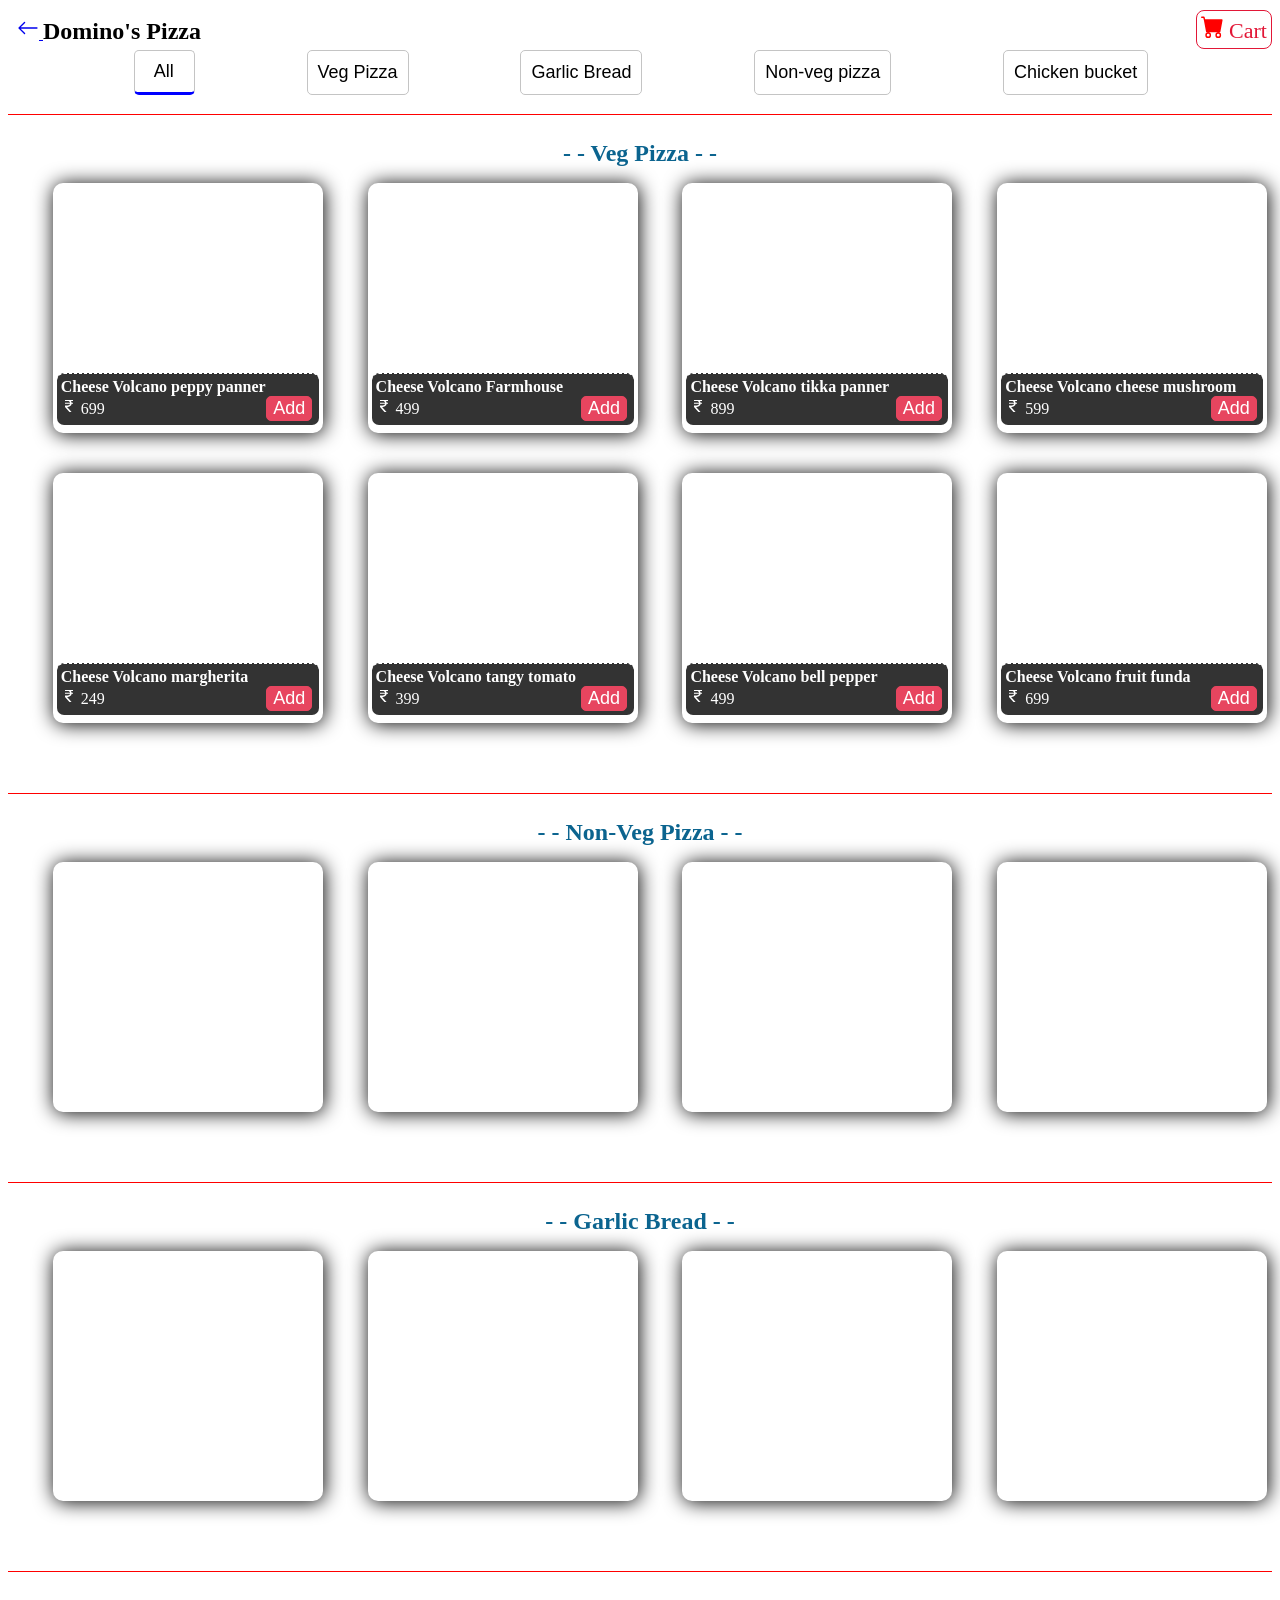
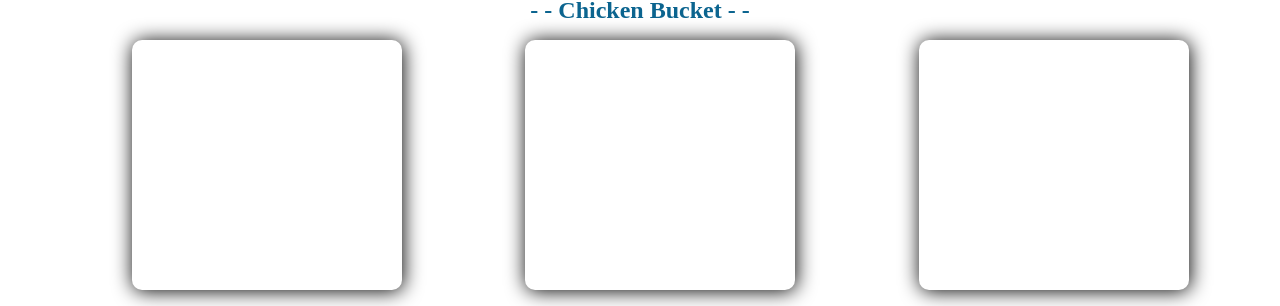
==== commit c1046948: "joined menu and cart page" ====
--- a/Dominos_clone/menu.html
+++ b/Dominos_clone/menu.html
@@ -6,8 +6,12 @@
     <title>Menu~Dominos</title>
     <link rel="stylesheet" href="menu.css">
 </head>
-<body>
-    <header >
+<body onload="menupage()">
+
+        <div id="firstpage">
+
+
+    <header style="background-color:white;" >
         <icon>
             <a href="index.html"> 
             <svg xmlns="http://www.w3.org/2000/svg" width="22" height="22" fill="currentColor" class="bi bi-arrow-left" viewBox="0 0 16 16">
@@ -16,7 +20,7 @@
             </a>
         </icon>
         <span>
-            <b style="font-size: x-large; font-weight: 600;">Domino's Pizza</b>
+            <b style="font-size: x-large; font-weight: 600;color:black">Domino's Pizza</b>
         </span>
         <br>
         <div class="vegnon_navbar">
@@ -27,7 +31,7 @@
             <button id="chicken" onclick="chicken()">Chicken bucket</button>
         </div>
 
-        <span class="cart" onclick="window.open('orderpage.html','_self');displaycart();">
+        <span class="cart" onclick="orderpage()">
             <svg xmlns="http://www.w3.org/2000/svg" width="23" height="23" fill="red" class="bi bi-cart-fill" viewBox="0 0 16 16">
                 <path d="M0 1.5A.5.5 0 0 1 .5 1H2a.5.5 0 0 1 .485.379L2.89 3H14.5a.5.5 0 0 1 .491.592l-1.5 8A.5.5 0 0 1 13 12H4a.5.5 0 0 1-.491-.408L2.01 3.607 1.61 2H.5a.5.5 0 0 1-.5-.5M5 12a2 2 0 1 0 0 4 2 2 0 0 0 0-4m7 0a2 2 0 1 0 0 4 2 2 0 0 0 0-4m-7 1a1 1 0 1 1 0 2 1 1 0 0 1 0-2m7 0a1 1 0 1 1 0 2 1 1 0 0 1 0-2"/>
               </svg>
@@ -51,7 +55,7 @@
                 <span><svg xmlns="http://www.w3.org/2000/svg" width="16" height="16" fill="currentColor" class="bi bi-currency-rupee" viewBox="0 0 16 16">
                     <path d="M4 3.06h2.726c1.22 0 2.12.575 2.325 1.724H4v1.051h5.051C8.855 7.001 8 7.558 6.788 7.558H4v1.317L8.437 14h2.11L6.095 8.884h.855c2.316-.018 3.465-1.476 3.688-3.049H12V4.784h-1.345c-.08-.778-.357-1.335-.793-1.732H12V2H4z"/>
                   </svg>
-                  <span id="rupee">699 </span><button onclick="order(0)">Add</button></span>
+                  <span id="rupee">699 </span><button onclick="idone()">Add</button></span>
             </div>
         </div>
 
@@ -61,7 +65,7 @@
                 <span><svg xmlns="http://www.w3.org/2000/svg" width="16" height="16" fill="currentColor" class="bi bi-currency-rupee" viewBox="0 0 16 16">
                     <path d="M4 3.06h2.726c1.22 0 2.12.575 2.325 1.724H4v1.051h5.051C8.855 7.001 8 7.558 6.788 7.558H4v1.317L8.437 14h2.11L6.095 8.884h.855c2.316-.018 3.465-1.476 3.688-3.049H12V4.784h-1.345c-.08-.778-.357-1.335-.793-1.732H12V2H4z"/>
                   </svg>
-                  <span id="rupee">499 </span><button onclick="order(1)">Add</button></span>
+                  <span id="rupee">499 </span><button onclick="idtwo()">Add</button></span>
             </div>
         </div>
 
@@ -276,6 +280,518 @@
     </div>
 
 </menutype>
+
+</div>
+
+
+
+
+
+
+
+
+
+
+
+
+
+
+<div id="secondpage">
+
+    <header >
+        <icon onclick="menupage()">
+            <svg xmlns="http://www.w3.org/2000/svg" width="22" height="22" fill="white" class="bi bi-arrow-left" viewBox="0 0 16 16">
+                <path fill-rule="evenodd" d="M15 8a.5.5 0 0 0-.5-.5H2.707l3.147-3.146a.5.5 0 1 0-.708-.708l-4 4a.5.5 0 0 0 0 .708l4 4a.5.5 0 0 0 .708-.708L2.707 8.5H14.5A.5.5 0 0 0 15 8"/>
+              </svg>
+        </icon>
+        <span>
+            <b style="font-size: x-large; font-weight: 600;">Domino's Pizza</b>
+        </span>
+        <br>
+    </header>
+
+
+    <div class="cart_container">
+
+        <div class="order_number">
+        
+            <!-- start -->
+            <div class="cartorder" id="cartorderone">
+
+                <div class="cont1">
+                <span class="image">
+                    <img src="https://cdn.dotpe.in/longtail/store-items/9236909/DV0JBcdw.webp"  height="90px" width="100px">
+                </span>
+                </div>
+
+                <div class="cont2">
+                <span class="nameofpizza">Cheese Volcano peppy panner</span><br>
+                <span class="tagofpizza">Regular</span>
+                </div>
+
+                <div class="cont3">
+                <span class="amount">8 699</span>
+                <span class="multiplyorder">
+                    <button>-</button>
+                    <button>1</button>
+                    <button>+</button>
+                </span>
+                </div>
+
+            </div>
+
+
+            <div class="cartorder" id="cartordertwo">
+
+                <div class="cont1">
+                <span class="image">
+                    <img src="https://cdn.dotpe.in/longtail/store-items/9236909/DV0JBcdw.webp"  height="90px" width="100px">
+                </span>
+                </div>
+
+                <div class="cont2">
+                <span class="nameofpizza">Cheese Volcano Farmhouse</span><br>
+                <span class="tagofpizza">Regular</span>
+                </div>
+
+                <div class="cont3">
+                <span class="amount">8 499</span>
+                <span class="multiplyorder">
+                    <button>-</button>
+                    <button>1</button>
+                    <button>+</button>
+                </span>
+                </div>
+
+            </div>
+
+
+
+
+
+
+
+
+
+            <div class="cartorder">
+
+                <div class="cont1">
+                <span class="image">
+                    <img src="https://cdn.dotpe.in/longtail/store-items/9236909/DV0JBcdw.webp"  height="100px" width="100px">
+                </span>
+                </div>
+
+                <div class="cont2">
+                <span class="nameofpizza">Margherita</span><br>
+                <span class="tagofpizza">Regular</span>
+                </div>
+
+                <div class="cont3">
+                <span class="amount">8 899</span>
+                <span class="multiplyorder">
+                    <button>-</button>
+                    <button>1</button>
+                    <button>+</button>
+                </span>
+                </div>
+
+            </div>
+
+
+            <div class="cartorder">
+
+                <div class="cont1">
+                <span class="image">
+                    <img src="https://cdn.dotpe.in/longtail/store-items/9236909/DV0JBcdw.webp"  height="100px" width="100px">
+                </span>
+                </div>
+
+                <div class="cont2">
+                <span class="nameofpizza">Margherita</span><br>
+                <span class="tagofpizza">Regular</span>
+                </div>
+
+                <div class="cont3">
+                <span class="amount">8 899</span>
+                <span class="multiplyorder">
+                    <button>-</button>
+                    <button>1</button>
+                    <button>+</button>
+                </span>
+                </div>
+
+            </div>
+
+
+            <div class="cartorder">
+
+                <div class="cont1">
+                <span class="image">
+                    <img src="https://cdn.dotpe.in/longtail/store-items/9236909/DV0JBcdw.webp"  height="100px" width="100px">
+                </span>
+                </div>
+
+                <div class="cont2">
+                <span class="nameofpizza">Margherita</span><br>
+                <span class="tagofpizza">Regular</span>
+                </div>
+
+                <div class="cont3">
+                <span class="amount">8 899</span>
+                <span class="multiplyorder">
+                    <button>-</button>
+                    <button>1</button>
+                    <button>+</button>
+                </span>
+                </div>
+
+            </div>
+
+
+            <div class="cartorder">
+
+                <div class="cont1">
+                <span class="image">
+                    <img src="https://cdn.dotpe.in/longtail/store-items/9236909/DV0JBcdw.webp"  height="100px" width="100px">
+                </span>
+                </div>
+
+                <div class="cont2">
+                <span class="nameofpizza">Margherita</span><br>
+                <span class="tagofpizza">Regular</span>
+                </div>
+
+                <div class="cont3">
+                <span class="amount">8 899</span>
+                <span class="multiplyorder">
+                    <button>-</button>
+                    <button>1</button>
+                    <button>+</button>
+                </span>
+                </div>
+
+            </div>
+
+            <div class="cartorder">
+
+                <div class="cont1">
+                <span class="image">
+                    <img src="https://cdn.dotpe.in/longtail/store-items/9236909/DV0JBcdw.webp"  height="100px" width="100px">
+                </span>
+                </div>
+
+                <div class="cont2">
+                <span class="nameofpizza">Margherita</span><br>
+                <span class="tagofpizza">Regular</span>
+                </div>
+
+                <div class="cont3">
+                <span class="amount">8 899</span>
+                <span class="multiplyorder">
+                    <button>-</button>
+                    <button>1</button>
+                    <button>+</button>
+                </span>
+                </div>
+
+            </div>
+
+            <div class="cartorder">
+
+                <div class="cont1">
+                <span class="image">
+                    <img src="https://cdn.dotpe.in/longtail/store-items/9236909/DV0JBcdw.webp"  height="100px" width="100px">
+                </span>
+                </div>
+
+                <div class="cont2">
+                <span class="nameofpizza">Margherita</span><br>
+                <span class="tagofpizza">Regular</span>
+                </div>
+
+                <div class="cont3">
+                <span class="amount">8 899</span>
+                <span class="multiplyorder">
+                    <button>-</button>
+                    <button>1</button>
+                    <button>+</button>
+                </span>
+                </div>
+
+            </div>
+
+            <div class="cartorder">
+
+                <div class="cont1">
+                <span class="image">
+                    <img src="https://cdn.dotpe.in/longtail/store-items/9236909/DV0JBcdw.webp"  height="100px" width="100px">
+                </span>
+                </div>
+
+                <div class="cont2">
+                <span class="nameofpizza">Margherita</span><br>
+                <span class="tagofpizza">Regular</span>
+                </div>
+
+                <div class="cont3">
+                <span class="amount">8 899</span>
+                <span class="multiplyorder">
+                    <button>-</button>
+                    <button>1</button>
+                    <button>+</button>
+                </span>
+                </div>
+
+            </div>
+
+            <div class="cartorder">
+
+                <div class="cont1">
+                <span class="image">
+                    <img src="https://cdn.dotpe.in/longtail/store-items/9236909/DV0JBcdw.webp"  height="100px" width="100px">
+                </span>
+                </div>
+
+                <div class="cont2">
+                <span class="nameofpizza">Margherita</span><br>
+                <span class="tagofpizza">Regular</span>
+                </div>
+
+                <div class="cont3">
+                <span class="amount">8 899</span>
+                <span class="multiplyorder">
+                    <button>-</button>
+                    <button>1</button>
+                    <button>+</button>
+                </span>
+                </div>
+
+            </div>
+
+            <div class="cartorder">
+
+                <div class="cont1">
+                <span class="image">
+                    <img src="https://cdn.dotpe.in/longtail/store-items/9236909/DV0JBcdw.webp"  height="100px" width="100px">
+                </span>
+                </div>
+
+                <div class="cont2">
+                <span class="nameofpizza">Margherita</span><br>
+                <span class="tagofpizza">Regular</span>
+                </div>
+
+                <div class="cont3">
+                <span class="amount">8 899</span>
+                <span class="multiplyorder">
+                    <button>-</button>
+                    <button>1</button>
+                    <button>+</button>
+                </span>
+                </div>
+
+            </div>
+
+            <div class="cartorder">
+
+                <div class="cont1">
+                <span class="image">
+                    <img src="https://cdn.dotpe.in/longtail/store-items/9236909/DV0JBcdw.webp"  height="100px" width="100px">
+                </span>
+                </div>
+
+                <div class="cont2">
+                <span class="nameofpizza">Margherita</span><br>
+                <span class="tagofpizza">Regular</span>
+                </div>
+
+                <div class="cont3">
+                <span class="amount">8 899</span>
+                <span class="multiplyorder">
+                    <button>-</button>
+                    <button>1</button>
+                    <button>+</button>
+                </span>
+                </div>
+
+            </div>
+
+            <div class="cartorder">
+
+                <div class="cont1">
+                <span class="image">
+                    <img src="https://cdn.dotpe.in/longtail/store-items/9236909/DV0JBcdw.webp"  height="100px" width="100px">
+                </span>
+                </div>
+
+                <div class="cont2">
+                <span class="nameofpizza">Margherita</span><br>
+                <span class="tagofpizza">Regular</span>
+                </div>
+
+                <div class="cont3">
+                <span class="amount">8 899</span>
+                <span class="multiplyorder">
+                    <button>-</button>
+                    <button>1</button>
+                    <button>+</button>
+                </span>
+                </div>
+
+            </div>
+
+            <div class="cartorder">
+
+                <div class="cont1">
+                <span class="image">
+                    <img src="https://cdn.dotpe.in/longtail/store-items/9236909/DV0JBcdw.webp"  height="100px" width="100px">
+                </span>
+                </div>
+
+                <div class="cont2">
+                <span class="nameofpizza">Margherita</span><br>
+                <span class="tagofpizza">Regular</span>
+                </div>
+
+                <div class="cont3">
+                <span class="amount">8 899</span>
+                <span class="multiplyorder">
+                    <button>-</button>
+                    <button>1</button>
+                    <button>+</button>
+                </span>
+                </div>
+
+            </div>
+
+            <div class="cartorder">
+
+                <div class="cont1">
+                <span class="image">
+                    <img src="https://cdn.dotpe.in/longtail/store-items/9236909/DV0JBcdw.webp"  height="100px" width="100px">
+                </span>
+                </div>
+
+                <div class="cont2">
+                <span class="nameofpizza">Margherita</span><br>
+                <span class="tagofpizza">Regular</span>
+                </div>
+
+                <div class="cont3">
+                <span class="amount">8 899</span>
+                <span class="multiplyorder">
+                    <button>-</button>
+                    <button>1</button>
+                    <button>+</button>
+                </span>
+                </div>
+
+            </div>
+
+            <div class="cartorder">
+
+                <div class="cont1">
+                <span class="image">
+                    <img src="https://cdn.dotpe.in/longtail/store-items/9236909/DV0JBcdw.webp"  height="100px" width="100px">
+                </span>
+                </div>
+
+                <div class="cont2">
+                <span class="nameofpizza">Margherita</span><br>
+                <span class="tagofpizza">Regular</span>
+                </div>
+
+                <div class="cont3">
+                <span class="amount">8 899</span>
+                <span class="multiplyorder">
+                    <button>-</button>
+                    <button>1</button>
+                    <button>+</button>
+                </span>
+                </div>
+
+            </div>
+
+            <div class="cartorder">
+
+                <div class="cont1">
+                <span class="image">
+                    <img src="https://cdn.dotpe.in/longtail/store-items/9236909/DV0JBcdw.webp"  height="100px" width="100px">
+                </span>
+                </div>
+
+                <div class="cont2">
+                <span class="nameofpizza">Margherita</span><br>
+                <span class="tagofpizza">Regular</span>
+                </div>
+
+                <div class="cont3">
+                <span class="amount">8 899</span>
+                <span class="multiplyorder">
+                    <button>-</button>
+                    <button>1</button>
+                    <button>+</button>
+                </span>
+                </div>
+
+            </div>
+
+            <div class="cartorder">
+
+                <div class="cont1">
+                <span class="image">
+                    <img src="https://cdn.dotpe.in/longtail/store-items/9236909/DV0JBcdw.webp"  height="100px" width="100px">
+                </span>
+                </div>
+
+                <div class="cont2">
+                <span class="nameofpizza">Margherita</span><br>
+                <span class="tagofpizza">Regular</span>
+                </div>
+
+                <div class="cont3">
+                <span class="amount">8 899</span>
+                <span class="multiplyorder">
+                    <button>-</button>
+                    <button>1</button>
+                    <button>+</button>
+                </span>
+                </div>
+
+            </div>
+
+            <!-- end -->
+
+
+
+        </div>
+
+        <div class="order_credentials">
+
+
+
+        </div>
+
+
+
+    </div>
+
+</div>
+
+
+
+
+
+
+
+
+
+
+
+
+
+
+
 
 <script src="dominos.js">
     window.onload = function () {
--- a/Dominos_clone/menu.css
+++ b/Dominos_clone/menu.css
@@ -104,6 +104,95 @@
     margin-bottom: 5px;
   }
 
+
+  header{
+    background-color: rgb(11, 100, 143);
+    color:white;
+    padding: 7px;
+    border-radius: 1px;
+    margin-bottom: 7px;
+}
+
+.cart_container{
+    display:flex;
+    flex-direction: row;
+    justify-content: space-evenly;
+}
+
+.order_number{
+    flex:2;
+    background-color: white;
+    margin: 1px;
+    padding : 7px;
+    overflow-y: scroll;
+    height:500px;
+
+}
+
+.order_credentials{
+    flex:1;
+    background-color: aqua;
+    margin: 1px;
+    padding : 7px;
+    height:720px;
+}
+
+.order_number{
+    display:flex;
+    flex-direction: column;
+    justify-content: space-evenly;
+
+}
+
+.cartorder{
+    display:flex;
+    flex-direction: row;
+    justify-content: space-evenly;
+    align-items:center;
+}
+
+.cont3{
+    display:flex;
+    flex-direction: column;
+    justify-content: space-evenly;
+    flex:1;
+}
+
+.cont1{
+    flex:1
+}
+
+.cont1 img{
+    border-radius: 7px;
+}
+
+.cont2{
+    flex:4;
+    
+    padding:2px;
+}
+
+.nameofpizza{
+    font-weight: 600;
+    font-size: 18px;
+}
+
+.tagofpizza{
+    font-size: 15px;
+}
+
+
+
+
+
+
+
+
+
+
+
+
+
   
 
 
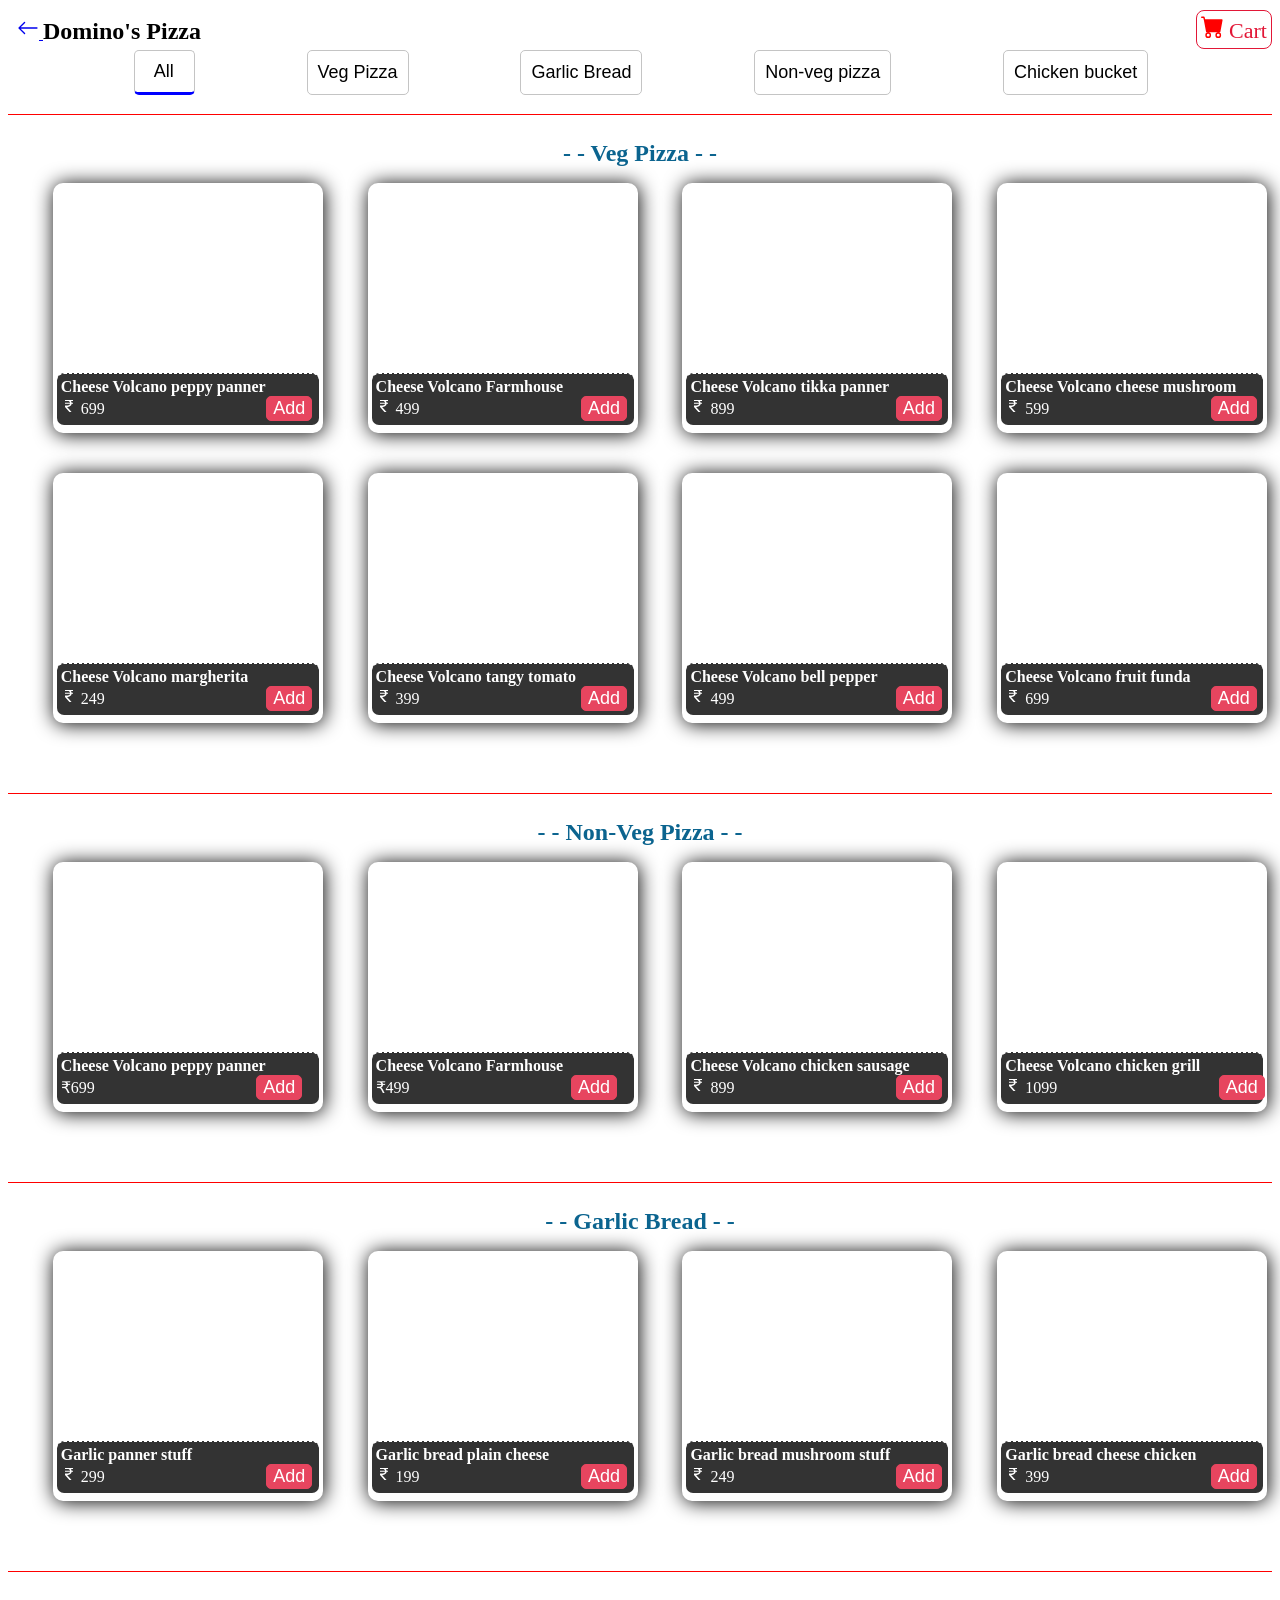
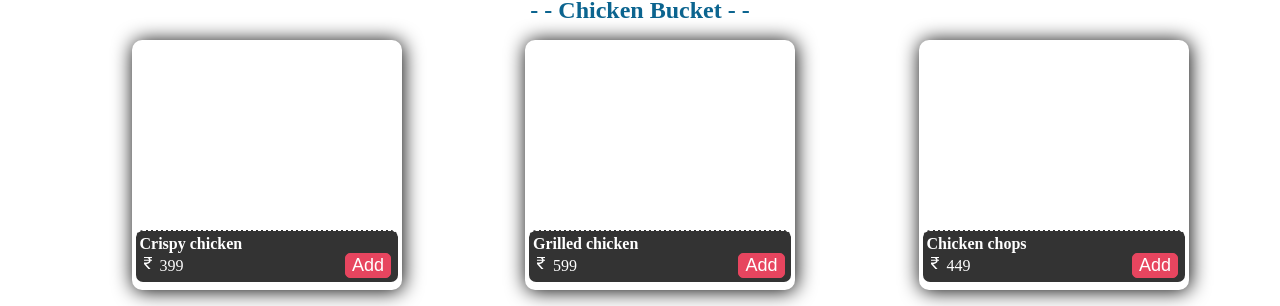
==== commit c8068d50: "solved alert issue" ====
--- a/Dominos_clone/menu.html
+++ b/Dominos_clone/menu.html
@@ -55,7 +55,7 @@
                 <span><svg xmlns="http://www.w3.org/2000/svg" width="16" height="16" fill="currentColor" class="bi bi-currency-rupee" viewBox="0 0 16 16">
                     <path d="M4 3.06h2.726c1.22 0 2.12.575 2.325 1.724H4v1.051h5.051C8.855 7.001 8 7.558 6.788 7.558H4v1.317L8.437 14h2.11L6.095 8.884h.855c2.316-.018 3.465-1.476 3.688-3.049H12V4.784h-1.345c-.08-.778-.357-1.335-.793-1.732H12V2H4z"/>
                   </svg>
-                  <span id="rupee">699 </span><button onclick="idone()">Add</button></span>
+                  <span id="price0">699 </span><button onclick="order(0)">Add</button></span>
             </div>
         </div>
 
@@ -65,7 +65,7 @@
                 <span><svg xmlns="http://www.w3.org/2000/svg" width="16" height="16" fill="currentColor" class="bi bi-currency-rupee" viewBox="0 0 16 16">
                     <path d="M4 3.06h2.726c1.22 0 2.12.575 2.325 1.724H4v1.051h5.051C8.855 7.001 8 7.558 6.788 7.558H4v1.317L8.437 14h2.11L6.095 8.884h.855c2.316-.018 3.465-1.476 3.688-3.049H12V4.784h-1.345c-.08-.778-.357-1.335-.793-1.732H12V2H4z"/>
                   </svg>
-                  <span id="rupee">499 </span><button onclick="idtwo()">Add</button></span>
+                  <span id="price1">499 </span><button onclick="order(1)">Add</button></span>
             </div>
         </div>
 
@@ -75,7 +75,7 @@
                 <span><svg xmlns="http://www.w3.org/2000/svg" width="16" height="16" fill="currentColor" class="bi bi-currency-rupee" viewBox="0 0 16 16">
                     <path d="M4 3.06h2.726c1.22 0 2.12.575 2.325 1.724H4v1.051h5.051C8.855 7.001 8 7.558 6.788 7.558H4v1.317L8.437 14h2.11L6.095 8.884h.855c2.316-.018 3.465-1.476 3.688-3.049H12V4.784h-1.345c-.08-.778-.357-1.335-.793-1.732H12V2H4z"/>
                   </svg>
-                  <span id="rupee">899 </span><button onclick="order(2)">Add</button></span>
+                  <span id="price2">899 </span><button onclick="order(2)">Add</button></span>
             </div>
         </div>
 
@@ -85,7 +85,7 @@
                 <span><svg xmlns="http://www.w3.org/2000/svg" width="16" height="16" fill="currentColor" class="bi bi-currency-rupee" viewBox="0 0 16 16">
                     <path d="M4 3.06h2.726c1.22 0 2.12.575 2.325 1.724H4v1.051h5.051C8.855 7.001 8 7.558 6.788 7.558H4v1.317L8.437 14h2.11L6.095 8.884h.855c2.316-.018 3.465-1.476 3.688-3.049H12V4.784h-1.345c-.08-.778-.357-1.335-.793-1.732H12V2H4z"/>
                   </svg>
-                  <span id="rupee">599 </span><button onclick="order(3)">Add</button></span>
+                  <span id="price3">599 </span><button onclick="order(3)">Add</button></span>
             </div>
         </div>
 
@@ -95,7 +95,7 @@
                 <span><svg xmlns="http://www.w3.org/2000/svg" width="16" height="16" fill="currentColor" class="bi bi-currency-rupee" viewBox="0 0 16 16">
                     <path d="M4 3.06h2.726c1.22 0 2.12.575 2.325 1.724H4v1.051h5.051C8.855 7.001 8 7.558 6.788 7.558H4v1.317L8.437 14h2.11L6.095 8.884h.855c2.316-.018 3.465-1.476 3.688-3.049H12V4.784h-1.345c-.08-.778-.357-1.335-.793-1.732H12V2H4z"/>
                   </svg>
-                  <span id="rupee">249 </span><button onclick="order(4)">Add</button></span>
+                  <span id="price4">249 </span><button onclick="order(4)">Add</button></span>
             </div>
         </div>
 
@@ -105,7 +105,7 @@
                 <span><svg xmlns="http://www.w3.org/2000/svg" width="16" height="16" fill="currentColor" class="bi bi-currency-rupee" viewBox="0 0 16 16">
                     <path d="M4 3.06h2.726c1.22 0 2.12.575 2.325 1.724H4v1.051h5.051C8.855 7.001 8 7.558 6.788 7.558H4v1.317L8.437 14h2.11L6.095 8.884h.855c2.316-.018 3.465-1.476 3.688-3.049H12V4.784h-1.345c-.08-.778-.357-1.335-.793-1.732H12V2H4z"/>
                   </svg>
-                  <span id="rupee">399 </span><button onclick="order(5)">Add</button></span>
+                  <span id="price5">399 </span><button onclick="order(5)">Add</button></span>
             </div>
         </div>
 
@@ -115,7 +115,7 @@
                 <span><svg xmlns="http://www.w3.org/2000/svg" width="16" height="16" fill="currentColor" class="bi bi-currency-rupee" viewBox="0 0 16 16">
                     <path d="M4 3.06h2.726c1.22 0 2.12.575 2.325 1.724H4v1.051h5.051C8.855 7.001 8 7.558 6.788 7.558H4v1.317L8.437 14h2.11L6.095 8.884h.855c2.316-.018 3.465-1.476 3.688-3.049H12V4.784h-1.345c-.08-.778-.357-1.335-.793-1.732H12V2H4z"/>
                   </svg>
-                  <span id="rupee">499 </span><button onclick="order(6)">Add</button></span>
+                  <span id="price6">499 </span><button onclick="order(6)">Add</button></span>
             </div>
         </div>
 
@@ -125,7 +125,7 @@
                 <span><svg xmlns="http://www.w3.org/2000/svg" width="16" height="16" fill="currentColor" class="bi bi-currency-rupee" viewBox="0 0 16 16">
                     <path d="M4 3.06h2.726c1.22 0 2.12.575 2.325 1.724H4v1.051h5.051C8.855 7.001 8 7.558 6.788 7.558H4v1.317L8.437 14h2.11L6.095 8.884h.855c2.316-.018 3.465-1.476 3.688-3.049H12V4.784h-1.345c-.08-.778-.357-1.335-.793-1.732H12V2H4z"/>
                   </svg>
-                  <span id="rupee">699 </span><button onclick="order(7)">Add</button></span>
+                  <span id="price7">699 </span><button onclick="order(7)">Add</button></span>
             </div>
         </div>
 
@@ -142,13 +142,13 @@
 
     <menu>
 
-        <div class="pizza" onclick="" style="background-image: url(https://cdn.dotpe.in/longtail/store-items/9236909/DV0JBcdw.webp);">
+        <!-- <div class="pizza" onclick="" style="background-image: url(https://cdn.dotpe.in/longtail/store-items/9236909/DV0JBcdw.webp);">
             <div class="pizza_name"><b>Cheese Volcano crispy chicken</b>
                 <br>
                 <span><svg xmlns="http://www.w3.org/2000/svg" width="16" height="16" fill="currentColor" class="bi bi-currency-rupee" viewBox="0 0 16 16">
                     <path d="M4 3.06h2.726c1.22 0 2.12.575 2.325 1.724H4v1.051h5.051C8.855 7.001 8 7.558 6.788 7.558H4v1.317L8.437 14h2.11L6.095 8.884h.855c2.316-.018 3.465-1.476 3.688-3.049H12V4.784h-1.345c-.08-.778-.357-1.335-.793-1.732H12V2H4z"/>
                   </svg>
-                  <span id="rupee">799 </span><button onclick="order(8)">Add</button></span>
+                  <span id="price8">799 </span><button onclick="order(8)">Add</button></span>
             </div>
         </div>
 
@@ -158,9 +158,27 @@
                 <span><svg xmlns="http://www.w3.org/2000/svg" width="16" height="16" fill="currentColor" class="bi bi-currency-rupee" viewBox="0 0 16 16">
                     <path d="M4 3.06h2.726c1.22 0 2.12.575 2.325 1.724H4v1.051h5.051C8.855 7.001 8 7.558 6.788 7.558H4v1.317L8.437 14h2.11L6.095 8.884h.855c2.316-.018 3.465-1.476 3.688-3.049H12V4.784h-1.345c-.08-.778-.357-1.335-.793-1.732H12V2H4z"/>
                   </svg>
-                  <span id="rupee">999 </span><button onclick="order(9)">Add</button></span>
-            </div>
-        </div>
+                  <span id="price9">999 </span><button onclick="order(9)">Add</button></span>
+            </div>
+        </div> -->
+
+        <div class="pizza" style="background-image: url('https://cdn.dotpe.in/longtail/store-items/9236909/DV0JBcdw.webp');">
+            <div class="pizza_name"><b>Cheese Volcano peppy panner</b><br>
+              <span>
+                ₹<span class="rupee">699</span>
+                <button onclick="order(0)">Add</button>
+              </span>
+            </div>
+          </div>
+        
+          <div class="pizza" style="background-image: url('https://cdn.dotpe.in/longtail/store-items/9236909/DV0JBcdw.webp');">
+            <div class="pizza_name"><b>Cheese Volcano Farmhouse</b><br>
+              <span>
+                ₹<span class="rupee">499</span>
+                <button onclick="order(1)">Add</button>
+              </span>
+            </div>
+          </div>
 
         <div class="pizza" onclick="" style="background-image: url(https://cdn.dotpe.in/longtail/store-items/9236909/DV0JBcdw.webp);">
             <div class="pizza_name"><b>Cheese Volcano chicken sausage</b>
@@ -168,7 +186,7 @@
                 <span><svg xmlns="http://www.w3.org/2000/svg" width="16" height="16" fill="currentColor" class="bi bi-currency-rupee" viewBox="0 0 16 16">
                     <path d="M4 3.06h2.726c1.22 0 2.12.575 2.325 1.724H4v1.051h5.051C8.855 7.001 8 7.558 6.788 7.558H4v1.317L8.437 14h2.11L6.095 8.884h.855c2.316-.018 3.465-1.476 3.688-3.049H12V4.784h-1.345c-.08-.778-.357-1.335-.793-1.732H12V2H4z"/>
                   </svg>
-                  <span id="rupee">899 </span><button onclick="order(10)">Add</button></span>
+                  <span id="price10">899 </span><button onclick="order(10)">Add</button></span>
             </div>
         </div>
 
@@ -178,7 +196,7 @@
                 <span><svg xmlns="http://www.w3.org/2000/svg" width="16" height="16" fill="currentColor" class="bi bi-currency-rupee" viewBox="0 0 16 16">
                     <path d="M4 3.06h2.726c1.22 0 2.12.575 2.325 1.724H4v1.051h5.051C8.855 7.001 8 7.558 6.788 7.558H4v1.317L8.437 14h2.11L6.095 8.884h.855c2.316-.018 3.465-1.476 3.688-3.049H12V4.784h-1.345c-.08-.778-.357-1.335-.793-1.732H12V2H4z"/>
                   </svg>
-                  <span id="rupee">1099 </span><button onclick="order(11)">Add</button></span>
+                  <span id="price11">1099 </span><button onclick="order(11)">Add</button></span>
             </div>
         </div>
 
@@ -202,7 +220,7 @@
                 <span><svg xmlns="http://www.w3.org/2000/svg" width="16" height="16" fill="currentColor" class="bi bi-currency-rupee" viewBox="0 0 16 16">
                     <path d="M4 3.06h2.726c1.22 0 2.12.575 2.325 1.724H4v1.051h5.051C8.855 7.001 8 7.558 6.788 7.558H4v1.317L8.437 14h2.11L6.095 8.884h.855c2.316-.018 3.465-1.476 3.688-3.049H12V4.784h-1.345c-.08-.778-.357-1.335-.793-1.732H12V2H4z"/>
                   </svg>
-                  <span id="rupee">299 </span><button onclick="order(12)">Add</button></span>
+                  <span id="price12">299 </span><button onclick="order(12)">Add</button></span>
             </div>
         </div>
         <div class="pizza" onclick="" style="background-image: url(https://cdn.dotpe.in/longtail/store-items/9236909/DV0JBcdw.webp);">
@@ -211,7 +229,7 @@
                 <span><svg xmlns="http://www.w3.org/2000/svg" width="16" height="16" fill="currentColor" class="bi bi-currency-rupee" viewBox="0 0 16 16">
                     <path d="M4 3.06h2.726c1.22 0 2.12.575 2.325 1.724H4v1.051h5.051C8.855 7.001 8 7.558 6.788 7.558H4v1.317L8.437 14h2.11L6.095 8.884h.855c2.316-.018 3.465-1.476 3.688-3.049H12V4.784h-1.345c-.08-.778-.357-1.335-.793-1.732H12V2H4z"/>
                   </svg>
-                  <span id="rupee">199 </span><button onclick="order(13)">Add</button></span>
+                  <span id="price13">199 </span><button onclick="order(13)">Add</button></span>
             </div>
         </div>
         <div class="pizza" onclick="" style="background-image: url(https://cdn.dotpe.in/longtail/store-items/9236909/DV0JBcdw.webp);">
@@ -220,7 +238,7 @@
                 <span><svg xmlns="http://www.w3.org/2000/svg" width="16" height="16" fill="currentColor" class="bi bi-currency-rupee" viewBox="0 0 16 16">
                     <path d="M4 3.06h2.726c1.22 0 2.12.575 2.325 1.724H4v1.051h5.051C8.855 7.001 8 7.558 6.788 7.558H4v1.317L8.437 14h2.11L6.095 8.884h.855c2.316-.018 3.465-1.476 3.688-3.049H12V4.784h-1.345c-.08-.778-.357-1.335-.793-1.732H12V2H4z"/>
                   </svg>
-                  <span id="rupee">249 </span><button onclick="order(14)">Add</button></span>
+                  <span id="price14">249 </span><button onclick="order(14)">Add</button></span>
             </div>
         </div>
         <div class="pizza" onclick="" style="background-image: url(https://cdn.dotpe.in/longtail/store-items/9236909/DV0JBcdw.webp);">
@@ -229,7 +247,7 @@
                 <span><svg xmlns="http://www.w3.org/2000/svg" width="16" height="16" fill="currentColor" class="bi bi-currency-rupee" viewBox="0 0 16 16">
                     <path d="M4 3.06h2.726c1.22 0 2.12.575 2.325 1.724H4v1.051h5.051C8.855 7.001 8 7.558 6.788 7.558H4v1.317L8.437 14h2.11L6.095 8.884h.855c2.316-.018 3.465-1.476 3.688-3.049H12V4.784h-1.345c-.08-.778-.357-1.335-.793-1.732H12V2H4z"/>
                   </svg>
-                  <span id="rupee">399 </span><button onclick="order(15)">Add</button></span>
+                  <span id="price15">399 </span><button onclick="order(15)">Add</button></span>
             </div>
         </div>
     </menu>
@@ -250,7 +268,7 @@
                 <span><svg xmlns="http://www.w3.org/2000/svg" width="16" height="16" fill="currentColor" class="bi bi-currency-rupee" viewBox="0 0 16 16">
                     <path d="M4 3.06h2.726c1.22 0 2.12.575 2.325 1.724H4v1.051h5.051C8.855 7.001 8 7.558 6.788 7.558H4v1.317L8.437 14h2.11L6.095 8.884h.855c2.316-.018 3.465-1.476 3.688-3.049H12V4.784h-1.345c-.08-.778-.357-1.335-.793-1.732H12V2H4z"/>
                   </svg>
-                  <span id="rupee">399 </span><button onclick="order(16)">Add</button></span>
+                  <span id="price16">399 </span><button onclick="order(16)">Add</button></span>
             </div>
         </div>
 
@@ -260,7 +278,7 @@
                 <span><svg xmlns="http://www.w3.org/2000/svg" width="16" height="16" fill="currentColor" class="bi bi-currency-rupee" viewBox="0 0 16 16">
                     <path d="M4 3.06h2.726c1.22 0 2.12.575 2.325 1.724H4v1.051h5.051C8.855 7.001 8 7.558 6.788 7.558H4v1.317L8.437 14h2.11L6.095 8.884h.855c2.316-.018 3.465-1.476 3.688-3.049H12V4.784h-1.345c-.08-.778-.357-1.335-.793-1.732H12V2H4z"/>
                   </svg>
-                  <span id="rupee">599 </span><button onclick="order(17)">Add</button></span>
+                  <span id="price16">599 </span><button onclick="order(17)">Add</button></span>
             </div>
         </div>
 
@@ -270,7 +288,7 @@
                 <span><svg xmlns="http://www.w3.org/2000/svg" width="16" height="16" fill="currentColor" class="bi bi-currency-rupee" viewBox="0 0 16 16">
                     <path d="M4 3.06h2.726c1.22 0 2.12.575 2.325 1.724H4v1.051h5.051C8.855 7.001 8 7.558 6.788 7.558H4v1.317L8.437 14h2.11L6.095 8.884h.855c2.316-.018 3.465-1.476 3.688-3.049H12V4.784h-1.345c-.08-.778-.357-1.335-.793-1.732H12V2H4z"/>
                   </svg>
-                  <span id="rupee">449 </span><button onclick="order(18)">Add</button></span>
+                  <span id="price17">449 </span><button onclick="order(18)">Add</button></span>
             </div>
         </div>
         
@@ -582,7 +600,7 @@
                 </div>
 
                 <div class="cont3">
-                <span class="amount">8 899</span>
+                <span class="amount">₹ 899</span>
                 <span class="multiplyorder">
                     <button>-</button>
                     <button>1</button>
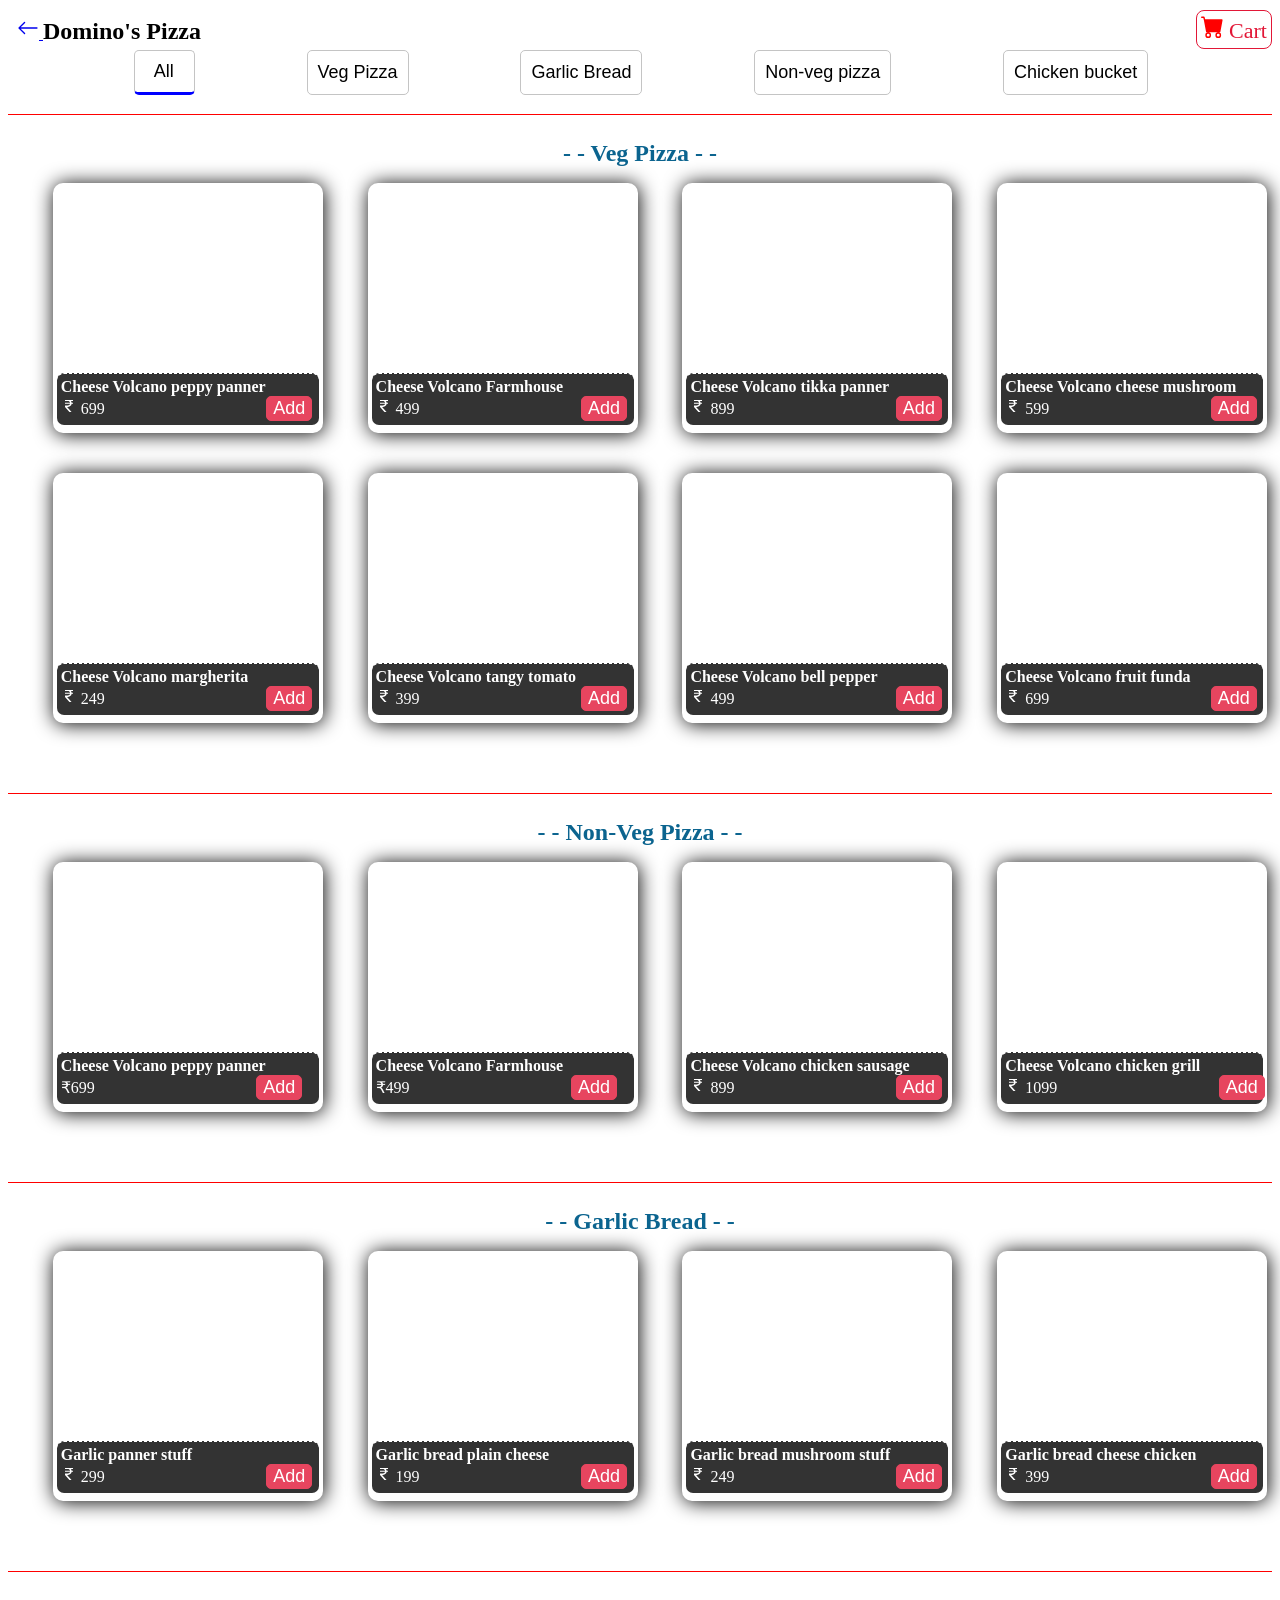
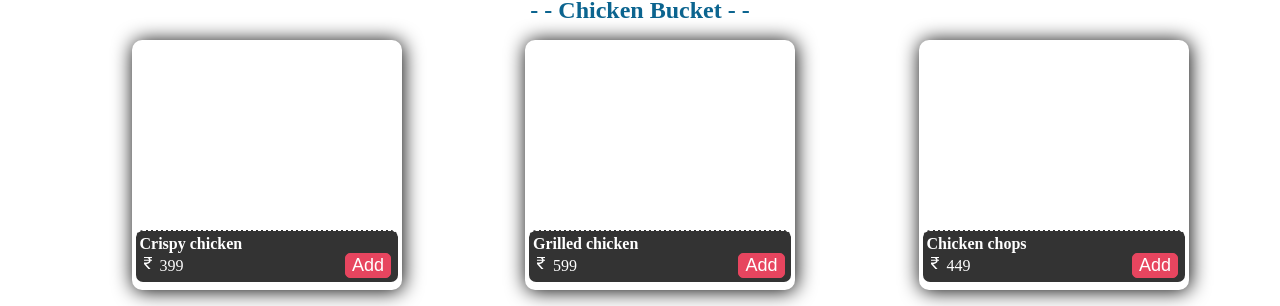
==== commit 78d851c8: "cartorders" ====
--- a/Dominos_clone/menu.html
+++ b/Dominos_clone/menu.html
@@ -49,13 +49,13 @@
 
     <menu>
 
-        <div class="pizza" id="one" onclick="" style="background-image: url(https://cdn.dotpe.in/longtail/store-items/9236909/DV0JBcdw.webp);">
+        <div class="pizza" id="zero"  style="background-image: url(https://cdn.dotpe.in/longtail/store-items/9236909/DV0JBcdw.webp);">
             <div class="pizza_name"><b>Cheese Volcano peppy panner</b>
                 <br>
                 <span><svg xmlns="http://www.w3.org/2000/svg" width="16" height="16" fill="currentColor" class="bi bi-currency-rupee" viewBox="0 0 16 16">
                     <path d="M4 3.06h2.726c1.22 0 2.12.575 2.325 1.724H4v1.051h5.051C8.855 7.001 8 7.558 6.788 7.558H4v1.317L8.437 14h2.11L6.095 8.884h.855c2.316-.018 3.465-1.476 3.688-3.049H12V4.784h-1.345c-.08-.778-.357-1.335-.793-1.732H12V2H4z"/>
                   </svg>
-                  <span id="price0">699 </span><button onclick="order(0)">Add</button></span>
+                  <span id="price0">699 </span><button onclick="order(0);">Add</button></span>
             </div>
         </div>
 
@@ -65,7 +65,7 @@
                 <span><svg xmlns="http://www.w3.org/2000/svg" width="16" height="16" fill="currentColor" class="bi bi-currency-rupee" viewBox="0 0 16 16">
                     <path d="M4 3.06h2.726c1.22 0 2.12.575 2.325 1.724H4v1.051h5.051C8.855 7.001 8 7.558 6.788 7.558H4v1.317L8.437 14h2.11L6.095 8.884h.855c2.316-.018 3.465-1.476 3.688-3.049H12V4.784h-1.345c-.08-.778-.357-1.335-.793-1.732H12V2H4z"/>
                   </svg>
-                  <span id="price1">499 </span><button onclick="order(1)">Add</button></span>
+                  <span id="price1">499 </span><button onclick="order(1);">Add</button></span>
             </div>
         </div>
 
@@ -75,7 +75,7 @@
                 <span><svg xmlns="http://www.w3.org/2000/svg" width="16" height="16" fill="currentColor" class="bi bi-currency-rupee" viewBox="0 0 16 16">
                     <path d="M4 3.06h2.726c1.22 0 2.12.575 2.325 1.724H4v1.051h5.051C8.855 7.001 8 7.558 6.788 7.558H4v1.317L8.437 14h2.11L6.095 8.884h.855c2.316-.018 3.465-1.476 3.688-3.049H12V4.784h-1.345c-.08-.778-.357-1.335-.793-1.732H12V2H4z"/>
                   </svg>
-                  <span id="price2">899 </span><button onclick="order(2)">Add</button></span>
+                  <span id="price2">899 </span><button onclick="order(2);two()">Add</button></span>
             </div>
         </div>
 
@@ -85,7 +85,7 @@
                 <span><svg xmlns="http://www.w3.org/2000/svg" width="16" height="16" fill="currentColor" class="bi bi-currency-rupee" viewBox="0 0 16 16">
                     <path d="M4 3.06h2.726c1.22 0 2.12.575 2.325 1.724H4v1.051h5.051C8.855 7.001 8 7.558 6.788 7.558H4v1.317L8.437 14h2.11L6.095 8.884h.855c2.316-.018 3.465-1.476 3.688-3.049H12V4.784h-1.345c-.08-.778-.357-1.335-.793-1.732H12V2H4z"/>
                   </svg>
-                  <span id="price3">599 </span><button onclick="order(3)">Add</button></span>
+                  <span id="price3">599 </span><button onclick="order(3);three()">Add</button></span>
             </div>
         </div>
 
@@ -95,7 +95,7 @@
                 <span><svg xmlns="http://www.w3.org/2000/svg" width="16" height="16" fill="currentColor" class="bi bi-currency-rupee" viewBox="0 0 16 16">
                     <path d="M4 3.06h2.726c1.22 0 2.12.575 2.325 1.724H4v1.051h5.051C8.855 7.001 8 7.558 6.788 7.558H4v1.317L8.437 14h2.11L6.095 8.884h.855c2.316-.018 3.465-1.476 3.688-3.049H12V4.784h-1.345c-.08-.778-.357-1.335-.793-1.732H12V2H4z"/>
                   </svg>
-                  <span id="price4">249 </span><button onclick="order(4)">Add</button></span>
+                  <span id="price4">249 </span><button onclick="order(4);four()">Add</button></span>
             </div>
         </div>
 
@@ -105,7 +105,7 @@
                 <span><svg xmlns="http://www.w3.org/2000/svg" width="16" height="16" fill="currentColor" class="bi bi-currency-rupee" viewBox="0 0 16 16">
                     <path d="M4 3.06h2.726c1.22 0 2.12.575 2.325 1.724H4v1.051h5.051C8.855 7.001 8 7.558 6.788 7.558H4v1.317L8.437 14h2.11L6.095 8.884h.855c2.316-.018 3.465-1.476 3.688-3.049H12V4.784h-1.345c-.08-.778-.357-1.335-.793-1.732H12V2H4z"/>
                   </svg>
-                  <span id="price5">399 </span><button onclick="order(5)">Add</button></span>
+                  <span id="price5">399 </span><button onclick="order(5);five()">Add</button></span>
             </div>
         </div>
 
@@ -115,7 +115,7 @@
                 <span><svg xmlns="http://www.w3.org/2000/svg" width="16" height="16" fill="currentColor" class="bi bi-currency-rupee" viewBox="0 0 16 16">
                     <path d="M4 3.06h2.726c1.22 0 2.12.575 2.325 1.724H4v1.051h5.051C8.855 7.001 8 7.558 6.788 7.558H4v1.317L8.437 14h2.11L6.095 8.884h.855c2.316-.018 3.465-1.476 3.688-3.049H12V4.784h-1.345c-.08-.778-.357-1.335-.793-1.732H12V2H4z"/>
                   </svg>
-                  <span id="price6">499 </span><button onclick="order(6)">Add</button></span>
+                  <span id="price6">499 </span><button onclick="order(6);six()">Add</button></span>
             </div>
         </div>
 
@@ -125,7 +125,7 @@
                 <span><svg xmlns="http://www.w3.org/2000/svg" width="16" height="16" fill="currentColor" class="bi bi-currency-rupee" viewBox="0 0 16 16">
                     <path d="M4 3.06h2.726c1.22 0 2.12.575 2.325 1.724H4v1.051h5.051C8.855 7.001 8 7.558 6.788 7.558H4v1.317L8.437 14h2.11L6.095 8.884h.855c2.316-.018 3.465-1.476 3.688-3.049H12V4.784h-1.345c-.08-.778-.357-1.335-.793-1.732H12V2H4z"/>
                   </svg>
-                  <span id="price7">699 </span><button onclick="order(7)">Add</button></span>
+                  <span id="price7">699 </span><button onclick="order(7);seven()">Add</button></span>
             </div>
         </div>
 
@@ -142,31 +142,13 @@
 
     <menu>
 
-        <!-- <div class="pizza" onclick="" style="background-image: url(https://cdn.dotpe.in/longtail/store-items/9236909/DV0JBcdw.webp);">
-            <div class="pizza_name"><b>Cheese Volcano crispy chicken</b>
-                <br>
-                <span><svg xmlns="http://www.w3.org/2000/svg" width="16" height="16" fill="currentColor" class="bi bi-currency-rupee" viewBox="0 0 16 16">
-                    <path d="M4 3.06h2.726c1.22 0 2.12.575 2.325 1.724H4v1.051h5.051C8.855 7.001 8 7.558 6.788 7.558H4v1.317L8.437 14h2.11L6.095 8.884h.855c2.316-.018 3.465-1.476 3.688-3.049H12V4.784h-1.345c-.08-.778-.357-1.335-.793-1.732H12V2H4z"/>
-                  </svg>
-                  <span id="price8">799 </span><button onclick="order(8)">Add</button></span>
-            </div>
-        </div>
-
-        <div class="pizza" onclick="" style="background-image: url(https://cdn.dotpe.in/longtail/store-items/9236909/DV0JBcdw.webp);">
-            <div class="pizza_name"><b>Cheese Volcano chicken tikka</b>
-                <br>
-                <span><svg xmlns="http://www.w3.org/2000/svg" width="16" height="16" fill="currentColor" class="bi bi-currency-rupee" viewBox="0 0 16 16">
-                    <path d="M4 3.06h2.726c1.22 0 2.12.575 2.325 1.724H4v1.051h5.051C8.855 7.001 8 7.558 6.788 7.558H4v1.317L8.437 14h2.11L6.095 8.884h.855c2.316-.018 3.465-1.476 3.688-3.049H12V4.784h-1.345c-.08-.778-.357-1.335-.793-1.732H12V2H4z"/>
-                  </svg>
-                  <span id="price9">999 </span><button onclick="order(9)">Add</button></span>
-            </div>
-        </div> -->
+
 
         <div class="pizza" style="background-image: url('https://cdn.dotpe.in/longtail/store-items/9236909/DV0JBcdw.webp');">
             <div class="pizza_name"><b>Cheese Volcano peppy panner</b><br>
               <span>
                 ₹<span class="rupee">699</span>
-                <button onclick="order(0)">Add</button>
+                <button onclick="order(8);eight()">Add</button>
               </span>
             </div>
           </div>
@@ -175,7 +157,7 @@
             <div class="pizza_name"><b>Cheese Volcano Farmhouse</b><br>
               <span>
                 ₹<span class="rupee">499</span>
-                <button onclick="order(1)">Add</button>
+                <button onclick="order(9);nine()">Add</button>
               </span>
             </div>
           </div>
@@ -186,7 +168,7 @@
                 <span><svg xmlns="http://www.w3.org/2000/svg" width="16" height="16" fill="currentColor" class="bi bi-currency-rupee" viewBox="0 0 16 16">
                     <path d="M4 3.06h2.726c1.22 0 2.12.575 2.325 1.724H4v1.051h5.051C8.855 7.001 8 7.558 6.788 7.558H4v1.317L8.437 14h2.11L6.095 8.884h.855c2.316-.018 3.465-1.476 3.688-3.049H12V4.784h-1.345c-.08-.778-.357-1.335-.793-1.732H12V2H4z"/>
                   </svg>
-                  <span id="price10">899 </span><button onclick="order(10)">Add</button></span>
+                  <span id="price10">899 </span><button onclick="order(10);ten()">Add</button></span>
             </div>
         </div>
 
@@ -196,7 +178,7 @@
                 <span><svg xmlns="http://www.w3.org/2000/svg" width="16" height="16" fill="currentColor" class="bi bi-currency-rupee" viewBox="0 0 16 16">
                     <path d="M4 3.06h2.726c1.22 0 2.12.575 2.325 1.724H4v1.051h5.051C8.855 7.001 8 7.558 6.788 7.558H4v1.317L8.437 14h2.11L6.095 8.884h.855c2.316-.018 3.465-1.476 3.688-3.049H12V4.784h-1.345c-.08-.778-.357-1.335-.793-1.732H12V2H4z"/>
                   </svg>
-                  <span id="price11">1099 </span><button onclick="order(11)">Add</button></span>
+                  <span id="price11">1099 </span><button onclick="order(11);eleven()">Add</button></span>
             </div>
         </div>
 
@@ -220,7 +202,7 @@
                 <span><svg xmlns="http://www.w3.org/2000/svg" width="16" height="16" fill="currentColor" class="bi bi-currency-rupee" viewBox="0 0 16 16">
                     <path d="M4 3.06h2.726c1.22 0 2.12.575 2.325 1.724H4v1.051h5.051C8.855 7.001 8 7.558 6.788 7.558H4v1.317L8.437 14h2.11L6.095 8.884h.855c2.316-.018 3.465-1.476 3.688-3.049H12V4.784h-1.345c-.08-.778-.357-1.335-.793-1.732H12V2H4z"/>
                   </svg>
-                  <span id="price12">299 </span><button onclick="order(12)">Add</button></span>
+                  <span id="price12">299 </span><button onclick="order(12);twelve()">Add</button></span>
             </div>
         </div>
         <div class="pizza" onclick="" style="background-image: url(https://cdn.dotpe.in/longtail/store-items/9236909/DV0JBcdw.webp);">
@@ -229,7 +211,7 @@
                 <span><svg xmlns="http://www.w3.org/2000/svg" width="16" height="16" fill="currentColor" class="bi bi-currency-rupee" viewBox="0 0 16 16">
                     <path d="M4 3.06h2.726c1.22 0 2.12.575 2.325 1.724H4v1.051h5.051C8.855 7.001 8 7.558 6.788 7.558H4v1.317L8.437 14h2.11L6.095 8.884h.855c2.316-.018 3.465-1.476 3.688-3.049H12V4.784h-1.345c-.08-.778-.357-1.335-.793-1.732H12V2H4z"/>
                   </svg>
-                  <span id="price13">199 </span><button onclick="order(13)">Add</button></span>
+                  <span id="price13">199 </span><button onclick="order(13);thirteen()">Add</button></span>
             </div>
         </div>
         <div class="pizza" onclick="" style="background-image: url(https://cdn.dotpe.in/longtail/store-items/9236909/DV0JBcdw.webp);">
@@ -238,7 +220,7 @@
                 <span><svg xmlns="http://www.w3.org/2000/svg" width="16" height="16" fill="currentColor" class="bi bi-currency-rupee" viewBox="0 0 16 16">
                     <path d="M4 3.06h2.726c1.22 0 2.12.575 2.325 1.724H4v1.051h5.051C8.855 7.001 8 7.558 6.788 7.558H4v1.317L8.437 14h2.11L6.095 8.884h.855c2.316-.018 3.465-1.476 3.688-3.049H12V4.784h-1.345c-.08-.778-.357-1.335-.793-1.732H12V2H4z"/>
                   </svg>
-                  <span id="price14">249 </span><button onclick="order(14)">Add</button></span>
+                  <span id="price14">249 </span><button onclick="order(14);fourteen()">Add</button></span>
             </div>
         </div>
         <div class="pizza" onclick="" style="background-image: url(https://cdn.dotpe.in/longtail/store-items/9236909/DV0JBcdw.webp);">
@@ -247,7 +229,7 @@
                 <span><svg xmlns="http://www.w3.org/2000/svg" width="16" height="16" fill="currentColor" class="bi bi-currency-rupee" viewBox="0 0 16 16">
                     <path d="M4 3.06h2.726c1.22 0 2.12.575 2.325 1.724H4v1.051h5.051C8.855 7.001 8 7.558 6.788 7.558H4v1.317L8.437 14h2.11L6.095 8.884h.855c2.316-.018 3.465-1.476 3.688-3.049H12V4.784h-1.345c-.08-.778-.357-1.335-.793-1.732H12V2H4z"/>
                   </svg>
-                  <span id="price15">399 </span><button onclick="order(15)">Add</button></span>
+                  <span id="price15">399 </span><button onclick="order(15);fifteen()">Add</button></span>
             </div>
         </div>
     </menu>
@@ -268,7 +250,7 @@
                 <span><svg xmlns="http://www.w3.org/2000/svg" width="16" height="16" fill="currentColor" class="bi bi-currency-rupee" viewBox="0 0 16 16">
                     <path d="M4 3.06h2.726c1.22 0 2.12.575 2.325 1.724H4v1.051h5.051C8.855 7.001 8 7.558 6.788 7.558H4v1.317L8.437 14h2.11L6.095 8.884h.855c2.316-.018 3.465-1.476 3.688-3.049H12V4.784h-1.345c-.08-.778-.357-1.335-.793-1.732H12V2H4z"/>
                   </svg>
-                  <span id="price16">399 </span><button onclick="order(16)">Add</button></span>
+                  <span id="price16">399 </span><button onclick="order(16);sixteen()">Add</button></span>
             </div>
         </div>
 
@@ -278,7 +260,7 @@
                 <span><svg xmlns="http://www.w3.org/2000/svg" width="16" height="16" fill="currentColor" class="bi bi-currency-rupee" viewBox="0 0 16 16">
                     <path d="M4 3.06h2.726c1.22 0 2.12.575 2.325 1.724H4v1.051h5.051C8.855 7.001 8 7.558 6.788 7.558H4v1.317L8.437 14h2.11L6.095 8.884h.855c2.316-.018 3.465-1.476 3.688-3.049H12V4.784h-1.345c-.08-.778-.357-1.335-.793-1.732H12V2H4z"/>
                   </svg>
-                  <span id="price16">599 </span><button onclick="order(17)">Add</button></span>
+                  <span id="price16">599 </span><button onclick="order(17);seventeen()">Add</button></span>
             </div>
         </div>
 
@@ -288,7 +270,7 @@
                 <span><svg xmlns="http://www.w3.org/2000/svg" width="16" height="16" fill="currentColor" class="bi bi-currency-rupee" viewBox="0 0 16 16">
                     <path d="M4 3.06h2.726c1.22 0 2.12.575 2.325 1.724H4v1.051h5.051C8.855 7.001 8 7.558 6.788 7.558H4v1.317L8.437 14h2.11L6.095 8.884h.855c2.316-.018 3.465-1.476 3.688-3.049H12V4.784h-1.345c-.08-.778-.357-1.335-.793-1.732H12V2H4z"/>
                   </svg>
-                  <span id="price17">449 </span><button onclick="order(18)">Add</button></span>
+                  <span id="price17">449 </span><button onclick="order(18);eighteen()">Add</button></span>
             </div>
         </div>
         
@@ -300,16 +282,6 @@
 </menutype>
 
 </div>
-
-
-
-
-
-
-
-
-
-
 
 
 
@@ -329,460 +301,489 @@
     </header>
 
 
+
+
+
+
+
+
+
+
     <div class="cart_container">
 
-        <div class="order_number">
+        <fieldset class="order_number"> 
+
+            <div class="cartorder" id="cartorderzero">
+
+                <div class="cont1">
+                <span class="image">
+                    <img src="https://cdn.dotpe.in/longtail/store-items/9236909/DV0JBcdw.webp"  height="90px" width="100px">
+                </span>
+                </div>
+
+                <div class="cont2">
+                <span class="nameofpizza">Cheese Volcano peppy panner</span><br>
+                <span class="tagofpizza">Regular</span>
+                </div>
+
+                <div class="cont3">
+                <span class="amount">8 699</span>
+                <span class="multiplyorder">
+                    <button>-</button>
+                    <button>1</button>
+                    <button>+</button>
+                </span>
+                </div>
+
+            </div>
+
+            <div class="cartorder" id="cartorderone">
+
+                <div class="cont1">
+                <span class="image">
+                    <img src="https://cdn.dotpe.in/longtail/store-items/9236909/DV0JBcdw.webp"  height="90px" width="100px">
+                </span>
+                </div>
+
+                <div class="cont2">
+                <span class="nameofpizza">Cheese Volcano Farmhouse</span><br>
+                <span class="tagofpizza">Regular</span>
+                </div>
+
+                <div class="cont3">
+                <span class="amount">8 699</span>
+                <span class="multiplyorder">
+                    <button>-</button>
+                    <button>1</button>
+                    <button>+</button>
+                </span>
+                </div>
+
+            </div>
+
+
+            <div class="cartorder" id="cartordertwo">
+
+                <div class="cont1">
+                <span class="image">
+                    <img src="https://cdn.dotpe.in/longtail/store-items/9236909/DV0JBcdw.webp"  height="90px" width="100px">
+                </span>
+                </div>
+
+                <div class="cont2">
+                <span class="nameofpizza">Cheese volcano tikka paneer</span><br>
+                <span class="tagofpizza">Regular</span>
+                </div>
+
+                <div class="cont3">
+                <span class="amount">8 499</span>
+                <span class="multiplyorder">
+                    <button>-</button>
+                    <button>1</button>
+                    <button>+</button>
+                </span>
+                </div>
+
+            </div>
+
+
+
+
+
+
+
+
+
+            <div class="cartorder" id="cartorderthree">
+
+                <div class="cont1">
+                <span class="image">
+                    <img src="https://cdn.dotpe.in/longtail/store-items/9236909/DV0JBcdw.webp"  height="100px" width="100px">
+                </span>
+                </div>
+
+                <div class="cont2">
+                <span class="nameofpizza">Cheese volcano cheese mushroom</span><br>
+                <span class="tagofpizza">Regular</span>
+                </div>
+
+                <div class="cont3">
+                <span class="amount">8 899</span>
+                <span class="multiplyorder">
+                    <button>-</button>
+                    <button>1</button>
+                    <button>+</button>
+                </span>
+                </div>
+
+            </div>
+
+
+            <div class="cartorder" id="cartorderfour">
+
+                <div class="cont1">
+                <span class="image">
+                    <img src="https://cdn.dotpe.in/longtail/store-items/9236909/DV0JBcdw.webp"  height="100px" width="100px">
+                </span>
+                </div>
+
+                <div class="cont2">
+                <span class="nameofpizza">Cheese volcano Margherita</span><br>
+                <span class="tagofpizza">Regular</span>
+                </div>
+
+                <div class="cont3">
+                <span class="amount">8 899</span>
+                <span class="multiplyorder">
+                    <button>-</button>
+                    <button>1</button>
+                    <button>+</button>
+                </span>
+                </div>
+
+            </div>
+
+
+            <div class="cartorder" id="cartorderfive">
+
+                <div class="cont1">
+                <span class="image">
+                    <img src="https://cdn.dotpe.in/longtail/store-items/9236909/DV0JBcdw.webp"  height="100px" width="100px">
+                </span>
+                </div>
+
+                <div class="cont2">
+                <span class="nameofpizza">Cheese volcano tangy tomato</span><br>
+                <span class="tagofpizza">Regular</span>
+                </div>
+
+                <div class="cont3">
+                <span class="amount">8 899</span>
+                <span class="multiplyorder">
+                    <button>-</button>
+                    <button>1</button>
+                    <button>+</button>
+                </span>
+                </div>
+
+            </div>
+
+
+            <div class="cartorder" id="cartordersix">
+
+                <div class="cont1">
+                <span class="image">
+                    <img src="https://cdn.dotpe.in/longtail/store-items/9236909/DV0JBcdw.webp"  height="100px" width="100px">
+                </span>
+                </div>
+
+                <div class="cont2">
+                <span class="nameofpizza">Cheese volcano bell pepper</span><br>
+                <span class="tagofpizza">Regular</span>
+                </div>
+
+                <div class="cont3">
+                <span class="amount">8 899</span>
+                <span class="multiplyorder">
+                    <button>-</button>
+                    <button>1</button>
+                    <button>+</button>
+                </span>
+                </div>
+
+            </div>
+
+            <div class="cartorder" id="cartorderseven">
+
+                <div class="cont1">
+                <span class="image">
+                    <img src="https://cdn.dotpe.in/longtail/store-items/9236909/DV0JBcdw.webp"  height="100px" width="100px">
+                </span>
+                </div>
+
+                <div class="cont2">
+                <span class="nameofpizza">Cheese volcano fruit funda</span><br>
+                <span class="tagofpizza">Regular</span>
+                </div>
+
+                <div class="cont3">
+                <span class="amount">8 899</span>
+                <span class="multiplyorder">
+                    <button>-</button>
+                    <button>1</button>
+                    <button>+</button>
+                </span>
+                </div>
+
+            </div>
+
+            <div class="cartorder" id="cartordereight">
+
+                <div class="cont1">
+                <span class="image">
+                    <img src="https://cdn.dotpe.in/longtail/store-items/9236909/DV0JBcdw.webp"  height="100px" width="100px">
+                </span>
+                </div>
+
+                <div class="cont2">
+                <span class="nameofpizza">Margherita</span><br>
+                <span class="tagofpizza">Regular</span>
+                </div>
+
+                <div class="cont3">
+                <span class="amount">8 899</span>
+                <span class="multiplyorder">
+                    <button>-</button>
+                    <button>1</button>
+                    <button>+</button>
+                </span>
+                </div>
+
+            </div>
+
+            <div class="cartorder" id="cartordernine">
+
+                <div class="cont1">
+                <span class="image">
+                    <img src="https://cdn.dotpe.in/longtail/store-items/9236909/DV0JBcdw.webp"  height="100px" width="100px">
+                </span>
+                </div>
+
+                <div class="cont2">
+                <span class="nameofpizza">Margherita</span><br>
+                <span class="tagofpizza">Regular</span>
+                </div>
+
+                <div class="cont3">
+                <span class="amount">8 899</span>
+                <span class="multiplyorder">
+                    <button>-</button>
+                    <button>1</button>
+                    <button>+</button>
+                </span>
+                </div>
+
+            </div>
+
+            <div class="cartorder" id="cartorderten">
+
+                <div class="cont1">
+                <span class="image">
+                    <img src="https://cdn.dotpe.in/longtail/store-items/9236909/DV0JBcdw.webp"  height="100px" width="100px">
+                </span>
+                </div>
+
+                <div class="cont2">
+                <span class="nameofpizza">Margherita</span><br>
+                <span class="tagofpizza">Regular</span>
+                </div>
+
+                <div class="cont3">
+                <span class="amount">8 899</span>
+                <span class="multiplyorder">
+                    <button>-</button>
+                    <button>1</button>
+                    <button>+</button>
+                </span>
+                </div>
+
+            </div>
+
+            <div class="cartorder" id="cartordereleven">
+
+                <div class="cont1">
+                <span class="image">
+                    <img src="https://cdn.dotpe.in/longtail/store-items/9236909/DV0JBcdw.webp"  height="100px" width="100px">
+                </span>
+                </div>
+
+                <div class="cont2">
+                <span class="nameofpizza">Margherita</span><br>
+                <span class="tagofpizza">Regular</span>
+                </div>
+
+                <div class="cont3">
+                <span class="amount">₹ 899</span>
+                <span class="multiplyorder">
+                    <button>-</button>
+                    <button>1</button>
+                    <button>+</button>
+                </span>
+                </div>
+
+            </div>
+
+            <div class="cartorder" id="cartordertwelve">
+
+                <div class="cont1">
+                <span class="image">
+                    <img src="https://cdn.dotpe.in/longtail/store-items/9236909/DV0JBcdw.webp"  height="100px" width="100px">
+                </span>
+                </div>
+
+                <div class="cont2">
+                <span class="nameofpizza">Margherita</span><br>
+                <span class="tagofpizza">Regular</span>
+                </div>
+
+                <div class="cont3">
+                <span class="amount">8 899</span>
+                <span class="multiplyorder">
+                    <button>-</button>
+                    <button>1</button>
+                    <button>+</button>
+                </span>
+                </div>
+
+            </div>
+
+            <div class="cartorder" id="cartorderthirteen">
+
+                <div class="cont1">
+                <span class="image">
+                    <img src="https://cdn.dotpe.in/longtail/store-items/9236909/DV0JBcdw.webp"  height="100px" width="100px">
+                </span>
+                </div>
+
+                <div class="cont2">
+                <span class="nameofpizza">Margherita</span><br>
+                <span class="tagofpizza">Regular</span>
+                </div>
+
+                <div class="cont3">
+                <span class="amount">8 899</span>
+                <span class="multiplyorder">
+                    <button>-</button>
+                    <button>1</button>
+                    <button>+</button>
+                </span>
+                </div>
+
+            </div>
+
+            <div class="cartorder" id="cartorderfourteen">
+
+                <div class="cont1">
+                <span class="image">
+                    <img src="https://cdn.dotpe.in/longtail/store-items/9236909/DV0JBcdw.webp"  height="100px" width="100px">
+                </span>
+                </div>
+
+                <div class="cont2">
+                <span class="nameofpizza">Margherita</span><br>
+                <span class="tagofpizza">Regular</span>
+                </div>
+
+                <div class="cont3">
+                <span class="amount">8 899</span>
+                <span class="multiplyorder">
+                    <button>-</button>
+                    <button>1</button>
+                    <button>+</button>
+                </span>
+                </div>
+
+            </div>
+
+            <div class="cartorder" id="cartorderfifteen">
+
+                <div class="cont1">
+                <span class="image">
+                    <img src="https://cdn.dotpe.in/longtail/store-items/9236909/DV0JBcdw.webp"  height="100px" width="100px">
+                </span>
+                </div>
+
+                <div class="cont2">
+                <span class="nameofpizza">Margherita</span><br>
+                <span class="tagofpizza">Regular</span>
+                </div>
+
+                <div class="cont3">
+                <span class="amount">8 899</span>
+                <span class="multiplyorder">
+                    <button>-</button>
+                    <button>1</button>
+                    <button>+</button>
+                </span>
+                </div>
+
+            </div>
+
+            <div class="cartorder" id="cartordersixteen">
+
+                <div class="cont1">
+                <span class="image">
+                    <img src="https://cdn.dotpe.in/longtail/store-items/9236909/DV0JBcdw.webp"  height="100px" width="100px">
+                </span>
+                </div>
+
+                <div class="cont2">
+                <span class="nameofpizza">Margherita</span><br>
+                <span class="tagofpizza">Regular</span>
+                </div>
+
+                <div class="cont3">
+                <span class="amount">8 899</span>
+                <span class="multiplyorder">
+                    <button>-</button>
+                    <button>1</button>
+                    <button>+</button>
+                </span>
+                </div>
+
+            </div>
+
+            <div class="cartorder" id="cartorderseventeen">
+
+                <div class="cont1">
+                <span class="image">
+                    <img src="https://cdn.dotpe.in/longtail/store-items/9236909/DV0JBcdw.webp"  height="100px" width="100px">
+                </span>
+                </div>
+
+                <div class="cont2">
+                <span class="nameofpizza">Margherita</span><br>
+                <span class="tagofpizza">Regular</span>
+                </div>
+
+                <div class="cont3">
+                <span class="amount">8 899</span>
+                <span class="multiplyorder">
+                    <button>-</button>
+                    <button>1</button>
+                    <button>+</button>
+                </span>
+                </div>
+
+            </div>
+
+            <div class="cartorder" id="cartordereighteen">
+
+                <div class="cont1">
+                <span class="image">
+                    <img src="https://cdn.dotpe.in/longtail/store-items/9236909/DV0JBcdw.webp"  height="100px" width="100px">
+                </span>
+                </div>
+
+                <div class="cont2">
+                <span class="nameofpizza">Margherita</span><br>
+                <span class="tagofpizza">Regular</span>
+                </div>
+
+                <div class="cont3">
+                <span class="amount">8 899</span>
+                <span class="multiplyorder">
+                    <button>-</button>
+                    <button>1</button>
+                    <button>+</button>
+                </span>
+                </div>
+
+            </div>
         
-            <!-- start -->
-            <div class="cartorder" id="cartorderone">
-
-                <div class="cont1">
-                <span class="image">
-                    <img src="https://cdn.dotpe.in/longtail/store-items/9236909/DV0JBcdw.webp"  height="90px" width="100px">
-                </span>
-                </div>
-
-                <div class="cont2">
-                <span class="nameofpizza">Cheese Volcano peppy panner</span><br>
-                <span class="tagofpizza">Regular</span>
-                </div>
-
-                <div class="cont3">
-                <span class="amount">8 699</span>
-                <span class="multiplyorder">
-                    <button>-</button>
-                    <button>1</button>
-                    <button>+</button>
-                </span>
-                </div>
-
-            </div>
-
-
-            <div class="cartorder" id="cartordertwo">
-
-                <div class="cont1">
-                <span class="image">
-                    <img src="https://cdn.dotpe.in/longtail/store-items/9236909/DV0JBcdw.webp"  height="90px" width="100px">
-                </span>
-                </div>
-
-                <div class="cont2">
-                <span class="nameofpizza">Cheese Volcano Farmhouse</span><br>
-                <span class="tagofpizza">Regular</span>
-                </div>
-
-                <div class="cont3">
-                <span class="amount">8 499</span>
-                <span class="multiplyorder">
-                    <button>-</button>
-                    <button>1</button>
-                    <button>+</button>
-                </span>
-                </div>
-
-            </div>
-
-
-
-
-
-
-
-
-
-            <div class="cartorder">
-
-                <div class="cont1">
-                <span class="image">
-                    <img src="https://cdn.dotpe.in/longtail/store-items/9236909/DV0JBcdw.webp"  height="100px" width="100px">
-                </span>
-                </div>
-
-                <div class="cont2">
-                <span class="nameofpizza">Margherita</span><br>
-                <span class="tagofpizza">Regular</span>
-                </div>
-
-                <div class="cont3">
-                <span class="amount">8 899</span>
-                <span class="multiplyorder">
-                    <button>-</button>
-                    <button>1</button>
-                    <button>+</button>
-                </span>
-                </div>
-
-            </div>
-
-
-            <div class="cartorder">
-
-                <div class="cont1">
-                <span class="image">
-                    <img src="https://cdn.dotpe.in/longtail/store-items/9236909/DV0JBcdw.webp"  height="100px" width="100px">
-                </span>
-                </div>
-
-                <div class="cont2">
-                <span class="nameofpizza">Margherita</span><br>
-                <span class="tagofpizza">Regular</span>
-                </div>
-
-                <div class="cont3">
-                <span class="amount">8 899</span>
-                <span class="multiplyorder">
-                    <button>-</button>
-                    <button>1</button>
-                    <button>+</button>
-                </span>
-                </div>
-
-            </div>
-
-
-            <div class="cartorder">
-
-                <div class="cont1">
-                <span class="image">
-                    <img src="https://cdn.dotpe.in/longtail/store-items/9236909/DV0JBcdw.webp"  height="100px" width="100px">
-                </span>
-                </div>
-
-                <div class="cont2">
-                <span class="nameofpizza">Margherita</span><br>
-                <span class="tagofpizza">Regular</span>
-                </div>
-
-                <div class="cont3">
-                <span class="amount">8 899</span>
-                <span class="multiplyorder">
-                    <button>-</button>
-                    <button>1</button>
-                    <button>+</button>
-                </span>
-                </div>
-
-            </div>
-
-
-            <div class="cartorder">
-
-                <div class="cont1">
-                <span class="image">
-                    <img src="https://cdn.dotpe.in/longtail/store-items/9236909/DV0JBcdw.webp"  height="100px" width="100px">
-                </span>
-                </div>
-
-                <div class="cont2">
-                <span class="nameofpizza">Margherita</span><br>
-                <span class="tagofpizza">Regular</span>
-                </div>
-
-                <div class="cont3">
-                <span class="amount">8 899</span>
-                <span class="multiplyorder">
-                    <button>-</button>
-                    <button>1</button>
-                    <button>+</button>
-                </span>
-                </div>
-
-            </div>
-
-            <div class="cartorder">
-
-                <div class="cont1">
-                <span class="image">
-                    <img src="https://cdn.dotpe.in/longtail/store-items/9236909/DV0JBcdw.webp"  height="100px" width="100px">
-                </span>
-                </div>
-
-                <div class="cont2">
-                <span class="nameofpizza">Margherita</span><br>
-                <span class="tagofpizza">Regular</span>
-                </div>
-
-                <div class="cont3">
-                <span class="amount">8 899</span>
-                <span class="multiplyorder">
-                    <button>-</button>
-                    <button>1</button>
-                    <button>+</button>
-                </span>
-                </div>
-
-            </div>
-
-            <div class="cartorder">
-
-                <div class="cont1">
-                <span class="image">
-                    <img src="https://cdn.dotpe.in/longtail/store-items/9236909/DV0JBcdw.webp"  height="100px" width="100px">
-                </span>
-                </div>
-
-                <div class="cont2">
-                <span class="nameofpizza">Margherita</span><br>
-                <span class="tagofpizza">Regular</span>
-                </div>
-
-                <div class="cont3">
-                <span class="amount">8 899</span>
-                <span class="multiplyorder">
-                    <button>-</button>
-                    <button>1</button>
-                    <button>+</button>
-                </span>
-                </div>
-
-            </div>
-
-            <div class="cartorder">
-
-                <div class="cont1">
-                <span class="image">
-                    <img src="https://cdn.dotpe.in/longtail/store-items/9236909/DV0JBcdw.webp"  height="100px" width="100px">
-                </span>
-                </div>
-
-                <div class="cont2">
-                <span class="nameofpizza">Margherita</span><br>
-                <span class="tagofpizza">Regular</span>
-                </div>
-
-                <div class="cont3">
-                <span class="amount">8 899</span>
-                <span class="multiplyorder">
-                    <button>-</button>
-                    <button>1</button>
-                    <button>+</button>
-                </span>
-                </div>
-
-            </div>
-
-            <div class="cartorder">
-
-                <div class="cont1">
-                <span class="image">
-                    <img src="https://cdn.dotpe.in/longtail/store-items/9236909/DV0JBcdw.webp"  height="100px" width="100px">
-                </span>
-                </div>
-
-                <div class="cont2">
-                <span class="nameofpizza">Margherita</span><br>
-                <span class="tagofpizza">Regular</span>
-                </div>
-
-                <div class="cont3">
-                <span class="amount">8 899</span>
-                <span class="multiplyorder">
-                    <button>-</button>
-                    <button>1</button>
-                    <button>+</button>
-                </span>
-                </div>
-
-            </div>
-
-            <div class="cartorder">
-
-                <div class="cont1">
-                <span class="image">
-                    <img src="https://cdn.dotpe.in/longtail/store-items/9236909/DV0JBcdw.webp"  height="100px" width="100px">
-                </span>
-                </div>
-
-                <div class="cont2">
-                <span class="nameofpizza">Margherita</span><br>
-                <span class="tagofpizza">Regular</span>
-                </div>
-
-                <div class="cont3">
-                <span class="amount">₹ 899</span>
-                <span class="multiplyorder">
-                    <button>-</button>
-                    <button>1</button>
-                    <button>+</button>
-                </span>
-                </div>
-
-            </div>
-
-            <div class="cartorder">
-
-                <div class="cont1">
-                <span class="image">
-                    <img src="https://cdn.dotpe.in/longtail/store-items/9236909/DV0JBcdw.webp"  height="100px" width="100px">
-                </span>
-                </div>
-
-                <div class="cont2">
-                <span class="nameofpizza">Margherita</span><br>
-                <span class="tagofpizza">Regular</span>
-                </div>
-
-                <div class="cont3">
-                <span class="amount">8 899</span>
-                <span class="multiplyorder">
-                    <button>-</button>
-                    <button>1</button>
-                    <button>+</button>
-                </span>
-                </div>
-
-            </div>
-
-            <div class="cartorder">
-
-                <div class="cont1">
-                <span class="image">
-                    <img src="https://cdn.dotpe.in/longtail/store-items/9236909/DV0JBcdw.webp"  height="100px" width="100px">
-                </span>
-                </div>
-
-                <div class="cont2">
-                <span class="nameofpizza">Margherita</span><br>
-                <span class="tagofpizza">Regular</span>
-                </div>
-
-                <div class="cont3">
-                <span class="amount">8 899</span>
-                <span class="multiplyorder">
-                    <button>-</button>
-                    <button>1</button>
-                    <button>+</button>
-                </span>
-                </div>
-
-            </div>
-
-            <div class="cartorder">
-
-                <div class="cont1">
-                <span class="image">
-                    <img src="https://cdn.dotpe.in/longtail/store-items/9236909/DV0JBcdw.webp"  height="100px" width="100px">
-                </span>
-                </div>
-
-                <div class="cont2">
-                <span class="nameofpizza">Margherita</span><br>
-                <span class="tagofpizza">Regular</span>
-                </div>
-
-                <div class="cont3">
-                <span class="amount">8 899</span>
-                <span class="multiplyorder">
-                    <button>-</button>
-                    <button>1</button>
-                    <button>+</button>
-                </span>
-                </div>
-
-            </div>
-
-            <div class="cartorder">
-
-                <div class="cont1">
-                <span class="image">
-                    <img src="https://cdn.dotpe.in/longtail/store-items/9236909/DV0JBcdw.webp"  height="100px" width="100px">
-                </span>
-                </div>
-
-                <div class="cont2">
-                <span class="nameofpizza">Margherita</span><br>
-                <span class="tagofpizza">Regular</span>
-                </div>
-
-                <div class="cont3">
-                <span class="amount">8 899</span>
-                <span class="multiplyorder">
-                    <button>-</button>
-                    <button>1</button>
-                    <button>+</button>
-                </span>
-                </div>
-
-            </div>
-
-            <div class="cartorder">
-
-                <div class="cont1">
-                <span class="image">
-                    <img src="https://cdn.dotpe.in/longtail/store-items/9236909/DV0JBcdw.webp"  height="100px" width="100px">
-                </span>
-                </div>
-
-                <div class="cont2">
-                <span class="nameofpizza">Margherita</span><br>
-                <span class="tagofpizza">Regular</span>
-                </div>
-
-                <div class="cont3">
-                <span class="amount">8 899</span>
-                <span class="multiplyorder">
-                    <button>-</button>
-                    <button>1</button>
-                    <button>+</button>
-                </span>
-                </div>
-
-            </div>
-
-            <div class="cartorder">
-
-                <div class="cont1">
-                <span class="image">
-                    <img src="https://cdn.dotpe.in/longtail/store-items/9236909/DV0JBcdw.webp"  height="100px" width="100px">
-                </span>
-                </div>
-
-                <div class="cont2">
-                <span class="nameofpizza">Margherita</span><br>
-                <span class="tagofpizza">Regular</span>
-                </div>
-
-                <div class="cont3">
-                <span class="amount">8 899</span>
-                <span class="multiplyorder">
-                    <button>-</button>
-                    <button>1</button>
-                    <button>+</button>
-                </span>
-                </div>
-
-            </div>
-
-            <div class="cartorder">
-
-                <div class="cont1">
-                <span class="image">
-                    <img src="https://cdn.dotpe.in/longtail/store-items/9236909/DV0JBcdw.webp"  height="100px" width="100px">
-                </span>
-                </div>
-
-                <div class="cont2">
-                <span class="nameofpizza">Margherita</span><br>
-                <span class="tagofpizza">Regular</span>
-                </div>
-
-                <div class="cont3">
-                <span class="amount">8 899</span>
-                <span class="multiplyorder">
-                    <button>-</button>
-                    <button>1</button>
-                    <button>+</button>
-                </span>
-                </div>
-
-            </div>
-
-            <!-- end -->
-
-
-
-        </div>
+            
+
+        </fieldset>
 
         <div class="order_credentials">
 
--- a/Dominos_clone/menu.css
+++ b/Dominos_clone/menu.css
@@ -126,7 +126,6 @@
     padding : 7px;
     overflow-y: scroll;
     height:500px;
-
 }
 
 .order_credentials{
@@ -148,7 +147,7 @@
     display:flex;
     flex-direction: row;
     justify-content: space-evenly;
-    align-items:center;
+    align-items:flex-start;
 }
 
 .cont3{
